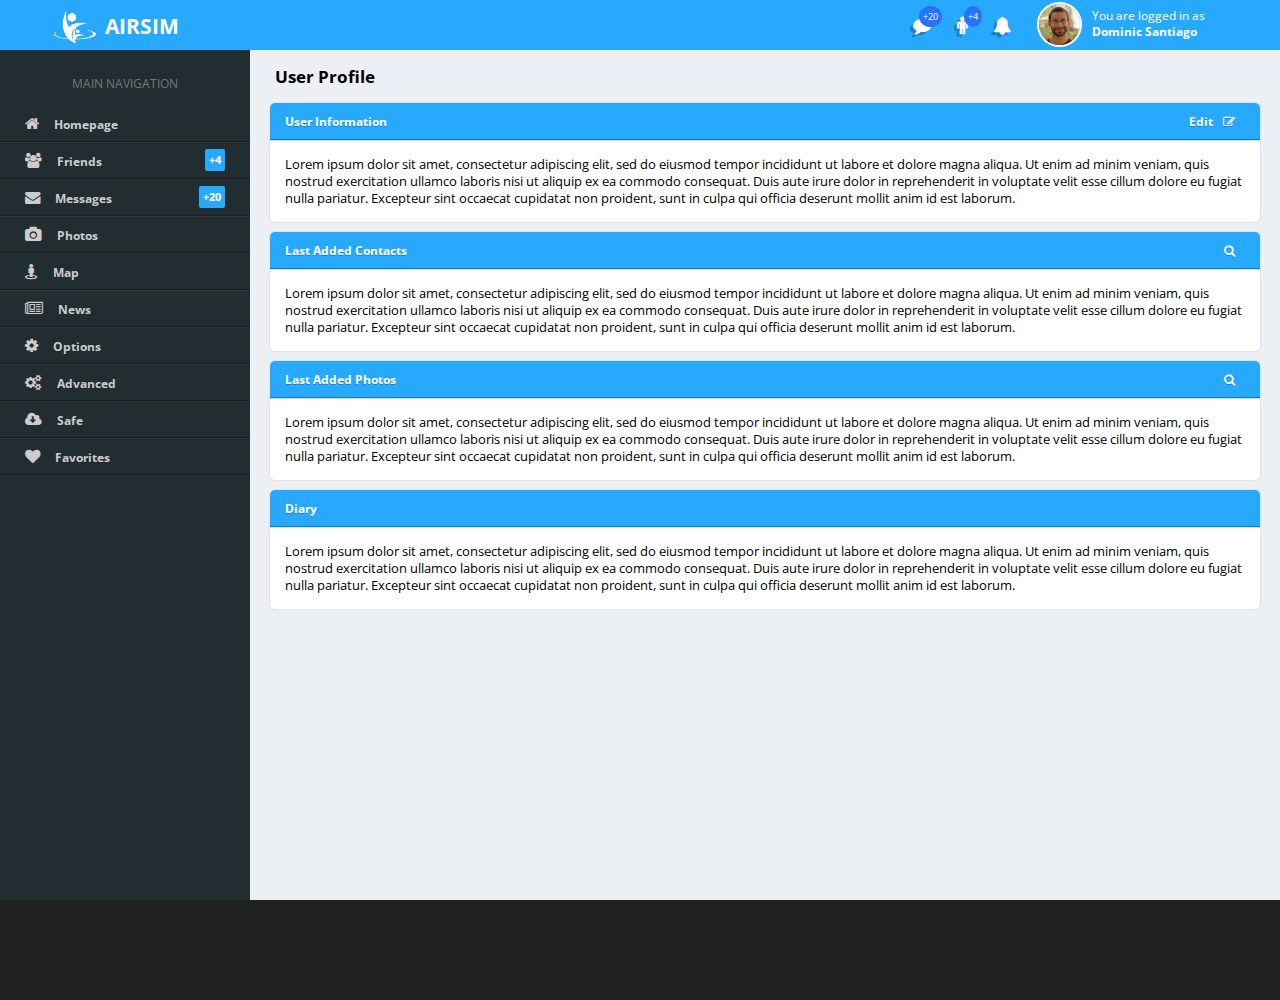
==== airsim/homepage.html @ a4f30196 "stuff" ====
<!DOCTYPE html>
<html>
	<head>
		<title>AirSim</title>
		<meta name="viewport" content="width=device-width,initial-scale=1.0"/>
		<link href='https://fonts.googleapis.com/css?family=Open+Sans:400,300,300italic,400italic,600,600italic,700,700italic' rel='stylesheet' type='text/css'>
		<link rel="stylesheet" type="text/css" media="all" href="assets/css/font-awesome.css"/>
		<link rel="stylesheet" type="text/css" media="all" href="assets/css/airsim_default/homepage.css"/>

		<!-- BEGIN Favicon -->
		<link rel="apple-touch-icon" sizes="57x57" href="assets/images/favicon/apple-icon-57x57.png">
		<link rel="apple-touch-icon" sizes="60x60" href="assets/images/favicon/apple-icon-60x60.png">
		<link rel="apple-touch-icon" sizes="72x72" href="assets/images/favicon/apple-icon-72x72.png">
		<link rel="apple-touch-icon" sizes="76x76" href="assets/images/favicon/apple-icon-76x76.png">
		<link rel="apple-touch-icon" sizes="114x114" href="assets/images/favicon/apple-icon-114x114.png">
		<link rel="apple-touch-icon" sizes="120x120" href="assets/images/favicon/apple-icon-120x120.png">
		<link rel="apple-touch-icon" sizes="144x144" href="assets/images/favicon/apple-icon-144x144.png">
		<link rel="apple-touch-icon" sizes="152x152" href="assets/images/favicon/apple-icon-152x152.png">
		<link rel="apple-touch-icon" sizes="180x180" href="assets/images/favicon/apple-icon-180x180.png">
		<link rel="icon" type="image/png" sizes="192x192"  href="assets/images/favicon/android-icon-192x192.png">
		<link rel="icon" type="image/png" sizes="32x32" href="assets/images/favicon/favicon-32x32.png">
		<link rel="icon" type="image/png" sizes="96x96" href="assets/images/favicon/favicon-96x96.png">
		<link rel="icon" type="image/png" sizes="16x16" href="assets/images/favicon/favicon-16x16.png">
		<link rel="manifest" href="assets/images/favicon/manifest.json">
		<meta name="msapplication-TileColor" content="#ffffff">
		<meta name="msapplication-TileImage" content="/ms-icon-144x144.png">
		<meta name="theme-color" content="#ffffff">
		<!-- END Favicon -->
	</head>
	<body>
		<div id="container">

			<header id="inner">

				<div class="logo">
					<img src="assets/images/airsim_logo_white.png"/>
					<div class="logo_text">AIRSIM</div>
				</div>

				<div id="user_top_panel">
					<div class="buttons">
						<div class="btn">
							<i class="fa fa-comment"></i>
							<span class="bubble">+20</span>
						</div>
						<div class="btn">
							<i class="fa fa-male"></i>
							<span class="bubble">+4</span>
						</div>
						<div class="btn"><i class="fa fa-bell"></i></div>
					</div>
					<div class="logged_in_as">
						<img src="assets/images/mockups/users/ava10.jpg"/>
						<span class="text">You are logged in as<br/><strong>Dominic Santiago</strong></span>
					</div>
				</div>
			</header>

			<div id="menu_toggle">
				<div class="btn_wrap">
					<i class="fa fa-bars"></i>
				</div>
				<span class="text">MENU</span>
			</div>

			<div id="content_wrapper">

				<nav id="main_nav">
					<div class="section_heading">Main Navigation</div>
					<ul>
						<li class="active"><a href="#"><i class="fa fa-home"></i>Homepage</a></li>
						<li><a href="#"><i class="fa fa-users"></i>Friends<span class="bubble">+4</span></a></li>
						<li><a href="#"><i class="fa fa-envelope"></i>Messages<span class="bubble">+20</span></a></li>
						<li><a href="#"><i class="fa fa-camera"></i>Photos</a></li>
						<li><a href="#"><i class="fa fa-street-view"></i>Map</a></li>
						<li><a href="#"><i class="fa fa-newspaper-o"></i>News</a></li>
						<li><a href="#"><i class="fa fa-cog"></i>Options</a></li>
						<li><a href="#"><i class="fa fa-cogs"></i>Advanced</a></li>
						<li><a href="#"><i class="fa fa-cloud-download"></i>Safe</a></li>
						<li><a href="#"><i class="fa fa-heart"></i>Favorites</a></li>
					</ul>
				</nav>

				<div id="page_content">
					<h1>User Profile</h1>
					<section class="section">
						<h1>
							User Information
							<div class="right"><span>Edit</span><i class="fa fa-pencil-square-o"></i></div>
						</h1>
						<div class="section_content">
							Lorem ipsum dolor sit amet, consectetur adipiscing elit, sed do eiusmod tempor incididunt ut labore et dolore magna aliqua. Ut enim ad minim veniam, quis nostrud exercitation ullamco laboris nisi ut aliquip ex ea commodo consequat. Duis aute irure dolor in reprehenderit in voluptate velit esse cillum dolore eu fugiat nulla pariatur. Excepteur sint occaecat cupidatat non proident, sunt in culpa qui officia deserunt mollit anim id est laborum.
						</div>
					</section>
					<section class="section">
						<h1>
							Last Added Contacts
							<div class="right"><i class="fa fa-search"></i></div>
						</h1>
						<div class="section_content">
							Lorem ipsum dolor sit amet, consectetur adipiscing elit, sed do eiusmod tempor incididunt ut labore et dolore magna aliqua. Ut enim ad minim veniam, quis nostrud exercitation ullamco laboris nisi ut aliquip ex ea commodo consequat. Duis aute irure dolor in reprehenderit in voluptate velit esse cillum dolore eu fugiat nulla pariatur. Excepteur sint occaecat cupidatat non proident, sunt in culpa qui officia deserunt mollit anim id est laborum.
						</div>
					</section>
					<section class="section">
						<h1>
							Last Added Photos
							<div class="right"><i class="fa fa-search"></i></div>
						</h1>
						<div class="section_content">
							Lorem ipsum dolor sit amet, consectetur adipiscing elit, sed do eiusmod tempor incididunt ut labore et dolore magna aliqua. Ut enim ad minim veniam, quis nostrud exercitation ullamco laboris nisi ut aliquip ex ea commodo consequat. Duis aute irure dolor in reprehenderit in voluptate velit esse cillum dolore eu fugiat nulla pariatur. Excepteur sint occaecat cupidatat non proident, sunt in culpa qui officia deserunt mollit anim id est laborum.
						</div>
					</section>
					<section class="section">
						<h1>Diary</h1>
						<div class="section_content">
							Lorem ipsum dolor sit amet, consectetur adipiscing elit, sed do eiusmod tempor incididunt ut labore et dolore magna aliqua. Ut enim ad minim veniam, quis nostrud exercitation ullamco laboris nisi ut aliquip ex ea commodo consequat. Duis aute irure dolor in reprehenderit in voluptate velit esse cillum dolore eu fugiat nulla pariatur. Excepteur sint occaecat cupidatat non proident, sunt in culpa qui officia deserunt mollit anim id est laborum.
						</div>
					</section>
				</div>

				<footer id="inner"></footer>

			</div>
		</div>

		<script type="text/javascript" src="assets/3rd_party_libs/jquery-2.1.4.js"></script>
		<script type="text/javascript" src="assets/js/homepage.js"></script>

	</body>
</html>
---- airsim/assets/css/airsim_default/homepage.css ----
* {
	padding: 0;
	margin: 0;

	box-sizing: border-box;
	-webkit-box-sizing: border-box;
	-moz-box-sizing: border-box;
	-o-box-sizing: border-box;

	transition: 0.25s;
	-webkit-transition: 0.25s;
	-moz-transition: 0.25s;
	-o-transition: 0.25s;
}
html {
	background-color: #222d32;
}
body {
	font-family: "Open Sans", sans-serif;
	font-size: 87.5%; /* Base size - 14px */
}
a {
	text-decoration: none;
}
h1 {
	font-size: 120%;
	/*border-bottom: 1px solid #ccc;*/
    padding: 5px;
}

div#container {
	width: 100%;
	max-width: 1920px;
	height: 100vh;
	margin: 0 auto;
	position: relative;

	display: flex;
    min-height: 100vh;
    flex-direction: column;

}

header#inner {
	width: 100%;
	height: 50px;
	background-color: #27a9ff;
	order: 1;
}
header#inner .logo {
    margin: 5px 0 0 50px;
    color: white;
    font-size: 150%;
    font-weight: bold;
    display: inline-block;
}
header#inner .logo img {
	width: 50px;
	float: left;
	cursor: pointer;
}
header#inner .logo_text {
	float: left;
	margin: 7px 0 0 5px;
	cursor: pointer;
}

div#menu_toggle {
	width: 100%;
	color: white;
	text-align: left;
	background-color: #222d32;
    font-size: 130%;
    display: none;
    order: 2;
}
div#menu_toggle .btn_wrap {
	padding: 5px 10px;
    display: inline-block;
    margin: 5px;
    border-radius: 4px;
    cursor: pointer;
}
div#menu_toggle .btn_wrap:hover {
	background-color: #27a9ff;
}
div#menu_toggle .text {
    font-size: 60%;
    display: inline-block;
    font-weight: bold;
}

div#content_wrapper {
	width:100%;
	position: relative;
	background-color: #222d32;
	order: 3;
	flex: 1;
}

header div#user_top_panel {
	float: right;
	margin: 0 50px 0 0;
	width: auto;
	height: 50px;
	color: white;
	position: relative;
}
header div#user_top_panel .buttons {
	position: relative;
	height: 100%;
	float: left;
}
header div#user_top_panel .btn {
    float: left;
    position: relative;
    height: 100%;
    padding: 13px 10px;
    font-size: 130%;
    width: 40px;
    text-align: center;
    position: relative;

    text-shadow: -3px 3px 0 rgba(0, 0, 0, 0.25);
}
header div#user_top_panel .btn:hover {
	background-color: #2785ff;
	cursor: pointer;
}
header div#user_top_panel .btn .bubble {
    font-size: 50%;
    top: 10px;
    right: 0;
    position: absolute;
    background-color: #2773ff;
    border-radius: 50%;
    text-shadow: none;
}
header div#user_top_panel .btn .bubble:hover {
	color: white;
}
header div#user_top_panel .logged_in_as {
	float: left;
	margin: 0 10px;
	padding: 0 5px;
	height: 100%;
}
header div#user_top_panel .logged_in_as:hover {
	background-color: #2785ff;
}
header div#user_top_panel .logged_in_as img {
    width: 45px;
    margin: 2px 0 0 0;
    border: 2px solid white;
    border-radius: 50%;
    float: left;
    cursor: pointer;
}
header div#user_top_panel .logged_in_as .text {
	display: inline-block;
    float: left;
    margin: 7px 10px;
    font-size: 85%;
}
header div#user_top_panel .logged_in_as .text strong:hover {
	text-decoration: underline;
	cursor:pointer;
}

nav#main_nav {
	width: 250px;
	height: 100%;
	min-height: calc(100vh - 150px);
	background-color: #222d32;
	float:left;
	overflow: hidden;
}
nav#main_nav .section_heading {
    width: 100%;
    font-size: 85%;
    text-transform: uppercase;
    color: #777;
    text-align: center;
    padding: 25px 0 0 0;
}
nav#main_nav ul {
	padding: 15px 0 0 0;
}
nav#main_nav ul li {
	list-style: none;
	border-bottom: 1px solid #222d32;
	font-weight: bold;
    font-size: 85%;

    box-shadow: 0 0px 0 0 rgba(0, 0, 0, 0.2),inset 0 -1px 0 0 rgba(0, 0, 0, 0.3);
    -webkit-box-shadow: 0 0px 0 0 rgba(0, 0, 0, 0.2),inset 0 -1px 0 0 rgba(0, 0, 0, 0.3);
    -moz-box-shadow: 0 0px 0 0 rgba(0, 0, 0, 0.2),inset 0 -1px 0 0 rgba(0, 0, 0, 0.3);
    -o-box-shadow: 0 0px 0 0 rgba(0, 0, 0, 0.2),inset 0 -1px 0 0 rgba(0, 0, 0, 0.3);

    border-bottom: 1px solid #333;
}
nav#main_nav ul li:hover > a {
	color: #27a9ff;
	padding-left: 50px;
	background-color: #111;
	border-left: 3px solid #27a9ff;
}
nav#main_nav ul li a {
	display: block;
	color: #ccc;
	padding: 10px 25px;
}
nav#main_nav ul li a i {
	margin: 0 15px 0 0;
	font-size: 130%;
}

.bubble {
	padding: 4px;
    background-color: #27a9ff;
    color: white;
    float: right;
    display: inline-block;
    border-radius: 2px;
    font-size: 90%;
    margin-top: -4px;
}
.bubble:hover {
	background-color: white;
	color: #27a9ff;
}

div#page_content {
	padding: 10px 20px;
	margin-left: 250px;
	background-color: #ecf0f5;
    height: 100%;
    min-height: calc(100vh - 150px);
}

.section {
    position: relative;
    background: none repeat scroll 0 0 #fff;
    border-radius: 2px 2px 2px 2px;
    box-shadow: 0 0 0 1px rgba(0,0,0,0.05);
    margin: 10px 0;
    font-size: 90%;
    overflow: hidden;

    border-radius: 5px;
    -webkit-border-radius: 5px;
    -moz-border-radius: 5px;
    -o-border-radius: 5px;
}
.section h1 {
	font-size: 95%;
    border: none;
    background: #27a9ff;
    padding: 10px 15px;
    color: white;
    border-bottom: 1px solid #CBE0EE;

	text-shadow: 0 1px 0 rgba(0, 0, 0, 0.25);
	box-shadow: 0 0px 0 0 rgba(0, 0, 0, 0.2),inset 0 -1px 0 0 rgba(0, 0, 0, 0.3);
}
.section h1 .right {
	cursor: pointer;
}
.section h1 .right:hover > span {
	text-decoration: underline;
	font-size: 110%;
}
.section h1 .right i {
	margin: 0 10px;
}
.section_content {
	padding: 15px;
}

.right {
	float: right;
}
.clear {
	clear: both;
}

footer#inner {
	width: 100%;
	height: 100px;
	background-color: #222;
	order:4;
}

@media only screen and (max-width: 800px) {

	div#menu_toggle {
		display: block;
	}

	nav#main_nav {
		width: 100%;
		height: auto;
		clear: both;
		float: none;
		display: none;
	}
	nav#main_nav .section_heading {
		padding: 0;
	}

	div#page_content {
		margin-left: 0;
		height: auto;
	}

	div#content_wrapper {
		height: auto;
	}
}

@media only screen and (max-width: 603px) {

	header#inner .logo {
		margin-left: 10px;
	}
	header div#user_top_panel {
		margin-right: 10px;
	}
}

@media only screen and (max-width: 533px) {

	header div#user_top_panel .buttons {
		display: none;
	}

}

@media only screen and (max-width: 414px) {
	header div#user_top_panel {
		display: none;
	}
}
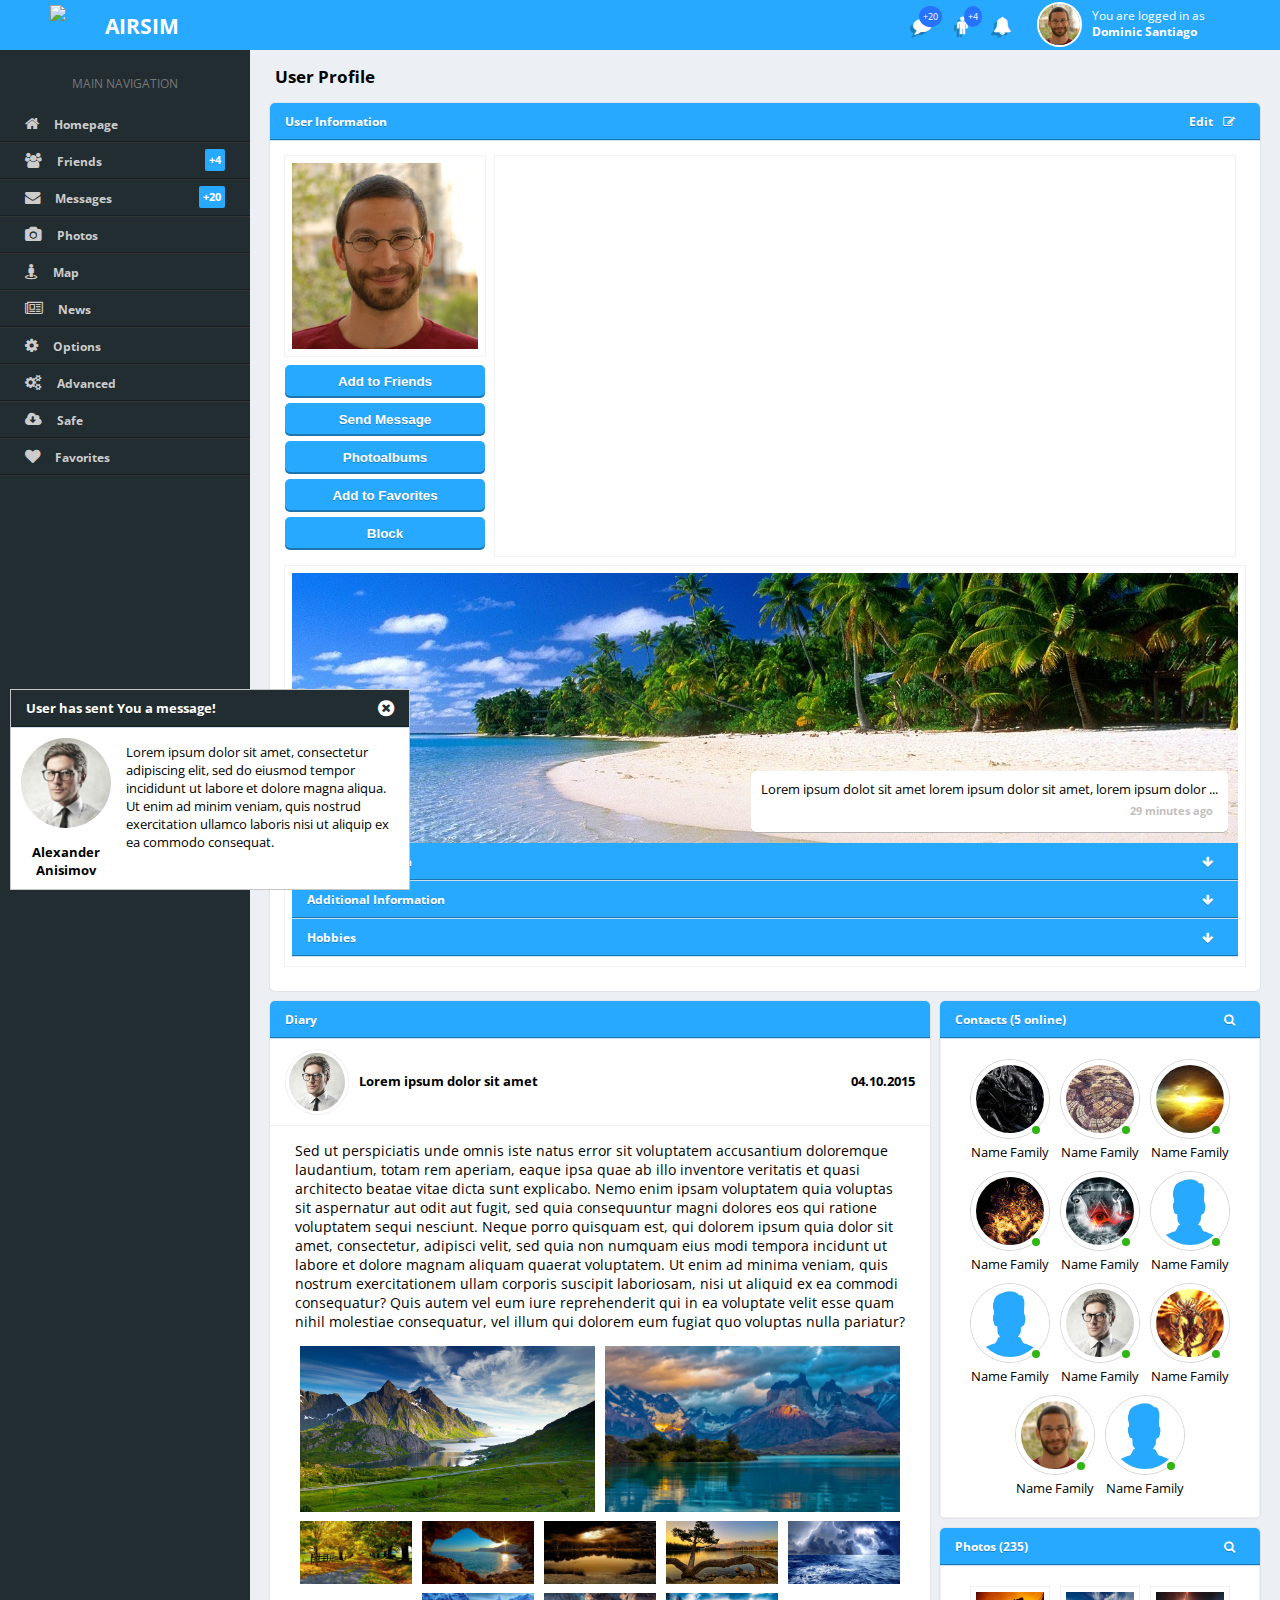
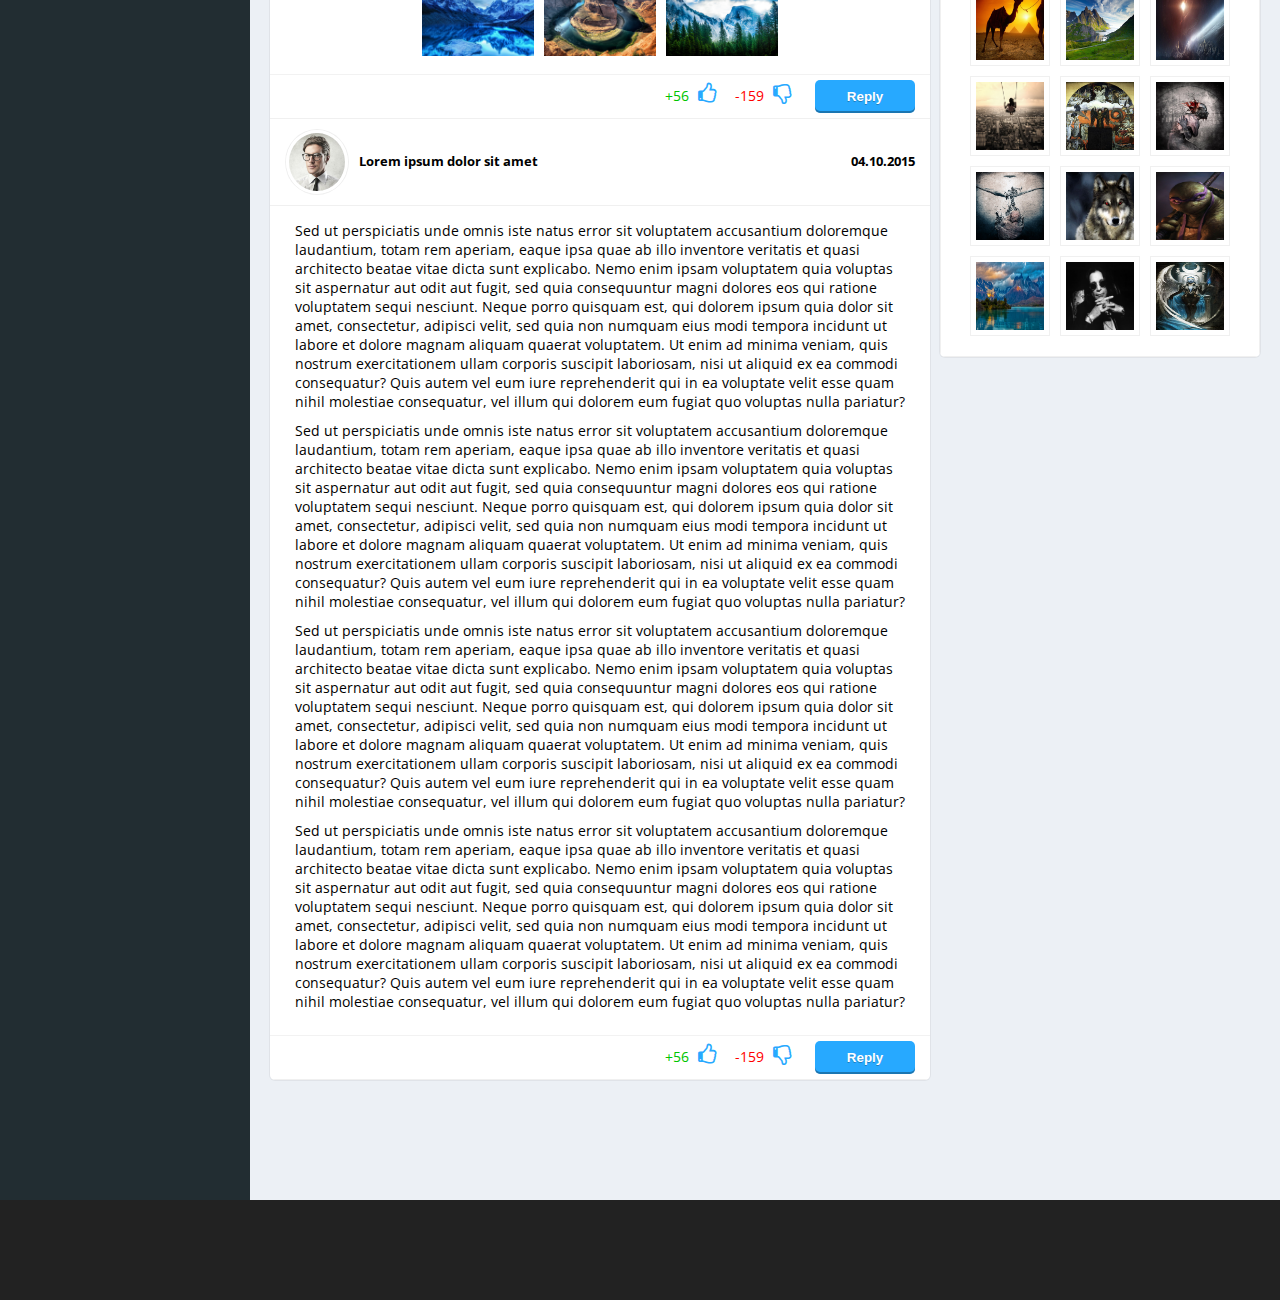
==== commit 687a64b4: "Homepage mockups + start of friends page" ====
--- a/airsim/homepage.html
+++ b/airsim/homepage.html
@@ -33,7 +33,7 @@
 			<header id="inner">
 
 				<div class="logo">
-					<img src="assets/images/airsim_logo_white.png"/>
+					<img src="assets/images/airsim_logo_white.svg"/>
 					<div class="logo_text">AIRSIM</div>
 				</div>
 
@@ -69,7 +69,7 @@
 					<div class="section_heading">Main Navigation</div>
 					<ul>
 						<li class="active"><a href="#"><i class="fa fa-home"></i>Homepage</a></li>
-						<li><a href="#"><i class="fa fa-users"></i>Friends<span class="bubble">+4</span></a></li>
+						<li><a href="friends.html"><i class="fa fa-users"></i>Friends<span class="bubble">+4</span></a></li>
 						<li><a href="#"><i class="fa fa-envelope"></i>Messages<span class="bubble">+20</span></a></li>
 						<li><a href="#"><i class="fa fa-camera"></i>Photos</a></li>
 						<li><a href="#"><i class="fa fa-street-view"></i>Map</a></li>
@@ -89,33 +89,579 @@
 							<div class="right"><span>Edit</span><i class="fa fa-pencil-square-o"></i></div>
 						</h1>
 						<div class="section_content">
-							Lorem ipsum dolor sit amet, consectetur adipiscing elit, sed do eiusmod tempor incididunt ut labore et dolore magna aliqua. Ut enim ad minim veniam, quis nostrud exercitation ullamco laboris nisi ut aliquip ex ea commodo consequat. Duis aute irure dolor in reprehenderit in voluptate velit esse cillum dolore eu fugiat nulla pariatur. Excepteur sint occaecat cupidatat non proident, sunt in culpa qui officia deserunt mollit anim id est laborum.
+							<div id="user_information">
+								<div id="profile_pic_and_buttons">
+									<img src="assets/images/mockups/users/ava10.jpg"/>
+									<div class="image_toolbar">
+										<i class="fa fa-repeat"></i>
+										<i class="fa fa-plus"></i>
+										<i class="fa fa-times"></i>
+									</div>
+									<div class="buttons">
+										<button>Add to Friends</button>
+										<button>Send Message</button>
+										<button>Photoalbums</button>
+										<button>Add to Favorites</button>
+										<button>Block</button>
+									</div>
+								</div>
+								<div id="profile_cover_and_accordeon">
+									<div id="profile_cover" style="background:url('assets/images/mockups/covers/cover1_mod.jpg')">
+										<div class="image_toolbar">
+											<i class="fa fa-plus"></i>
+											<i class="fa fa-times"></i>
+										</div>
+										<img src="assets/images/mockups/covers/cover1_mod.jpg"/>
+										<div id="status_text">
+											<div>Lorem ipsum dolot sit amet lorem ipsum dolor sit amet, lorem ipsum dolor ...</div>
+											<div id="status_date">29 minutes ago</div>
+										</div>
+									</div>
+									<div id="user_info_accordeon" class="accordeon">
+										<section>
+											<h1>
+												Main Information
+												<div class="buttons right">
+													<i class="fa fa-arrow-down"></i>
+												</div>
+											</h1>
+											<div class="accordeon_panel">
+												<div class="info_line">
+													<div class="info_title">Phone operator: </div>
+													<div class="info_data">EMT</div>
+												</div>
+												<div class="info_line last">
+													<div class="info_title">Date of Birth: </div>
+													<div class="info_data">27.05.1989</div>
+												</div>
+												<div class="info_line second">
+													<div class="info_title">High Education: </div>
+												</div>
+												<div class="info_line third second underlined">
+													<div class="info_title">Degree: </div>
+												</div>
+												<div class="info_line third">
+													<div class="info_title">University: </div>
+													<div class="info_data">Tallinn University Of Technology</div>
+												</div>
+												<div class="info_line third">
+													<div class="info_title">Faculty: </div>
+													<div class="info_data">Information Technologies</div>
+												</div>
+												<div class="info_line third">
+													<div class="info_title">Specialty: </div>
+													<div class="info_data">Software Developer</div>
+												</div>
+												<div class="info_line third last">
+													<div class="info_title">Degree: </div>
+													<div class="info_data">Bachelor</div>
+												</div>
+												<div class="info_line second">
+													<div class="info_title">Career: </div>
+												</div>
+												<div class="info_line third second underlined">
+													<div class="info_title">Workplace: </div>
+												</div>
+												<div class="info_line third undelined">
+													<div class="info_title">Company: </div>
+													<div class="info_data">FastVPS Eesti OU</div>
+												</div>
+												<div class="info_line third undelined">
+													<div class="info_title">Position: </div>
+													<div class="info_data">Software Developer</div>
+												</div>
+											</div>
+
+										</section>
+										<section>
+											<h1>
+												Additional Information
+												<div class="buttons right">
+													<i class="fa fa-arrow-down"></i>
+												</div>
+											</h1>
+											<div class="accordeon_panel">
+												<div class="info_line third">
+													<div class="info_title">Email: </div>
+													<div class="info_data">ajakupsopn@gmail.com</div>
+												</div>
+												<div class="info_line third">
+													<div class="info_title">Country: </div>
+													<div class="info_data">Estonia</div>
+												</div>
+												<div class="info_line third">
+													<div class="info_title">City: </div>
+													<div class="info_data">Johvi</div>
+												</div>
+												<div class="info_line third">
+													<div class="info_title">Street: </div>
+													<div class="info_data">Kaare 1-29</div>
+												</div>
+												<div class="info_line third">
+													<div class="info_title">Website: </div>
+													<div class="info_data">http://www.airsim.com</div>
+												</div>
+											</div>
+										</section>
+										<section>
+											<h1>
+												Hobbies
+												<div class="buttons right">
+													<i class="fa fa-arrow-down"></i>
+												</div>
+											</h1>
+										</section>
+									</div>
+								</div>
+								<div id="user_location_map"></div>
+							</div>
+							<div class="clear"></div>
 						</div>
 					</section>
-					<section class="section">
+					<section class="section" style="display: none;">
 						<h1>
 							Last Added Contacts
 							<div class="right"><i class="fa fa-search"></i></div>
 						</h1>
 						<div class="section_content">
-							Lorem ipsum dolor sit amet, consectetur adipiscing elit, sed do eiusmod tempor incididunt ut labore et dolore magna aliqua. Ut enim ad minim veniam, quis nostrud exercitation ullamco laboris nisi ut aliquip ex ea commodo consequat. Duis aute irure dolor in reprehenderit in voluptate velit esse cillum dolore eu fugiat nulla pariatur. Excepteur sint occaecat cupidatat non proident, sunt in culpa qui officia deserunt mollit anim id est laborum.
+							<div class="last_added_contacts_content">
+								<ul id="last_added_contacts">
+									<li>
+										<div class="contact_profile_pic_wrap">
+											<img src="assets/images/mockups/users/ava1.jpg"/>
+										</div>
+										<div class="statuc_and_user_name">
+											<span class="status online">Online</span><br/>
+											<span class="user_name">
+												<span class="first_name">Fedor</span>
+												<span class="last_namve">Anisimov</span>
+											</span>
+										</div>
+									</li>
+									<li>
+										<div class="contact_profile_pic_wrap">
+											<img src="assets/images/mockups/users/ava1.png"/>
+										</div>
+										<div class="statuc_and_user_name">
+											<span class="status online">Online</span><br/>
+											<span class="user_name">
+												<span class="first_name">Alexander</span>
+												<span class="last_namve">Egorov</span>
+											</span>
+										</div>
+									</li>
+									<li>
+										<div class="contact_profile_pic_wrap">
+											<img src="assets/images/mockups/users/ava2.jpg"/>
+										</div>
+										<div class="statuc_and_user_name">
+											<span class="status offline">Offline</span><br/>
+											<span class="user_name">
+												<span class="first_name">Evegniy</span>
+												<span class="last_namve">Ermal</span>
+											</span>
+										</div>
+									</li>
+									<li>
+										<div class="contact_profile_pic_wrap">
+											<img src="assets/images/mockups/users/ava3.jpg"/>
+										</div>
+										<div class="statuc_and_user_name">
+											<span class="status offline">Offline</span><br/>
+											<span class="user_name">
+												<span class="first_name">Ekaternia</span>
+												<span class="last_namve">Belova</span>
+											</span>
+										</div>
+									</li>
+									<li>
+										<div class="contact_profile_pic_wrap">
+											<img src="assets/images/mockups/users/ava4.jpg"/>
+										</div>
+										<div class="statuc_and_user_name">
+											<span class="status online">Online</span><br/>
+											<span class="user_name">
+												<span class="first_name">Aleksandra</span>
+												<span class="last_namve">Popova</span>
+											</span>
+										</div>
+									</li>
+									<li>
+										<div class="contact_profile_pic_wrap">
+											<img src="assets/images/mockups/users/ava11.jpg"/>
+										</div>
+										<div class="statuc_and_user_name">
+											<span class="status online">Online</span><br/>
+											<span class="user_name">
+												<span class="first_name">Unknown</span>
+												<span class="last_namve">Unspoken</span>
+											</span>
+										</div>
+									</li>
+									<li>
+										<div class="contact_profile_pic_wrap">
+											<img src="assets/images/mockups/users/ava5.jpg"/>
+										</div>
+										<div class="statuc_and_user_name">
+											<span class="status online">Online</span><br/>
+											<span class="user_name">
+												<span class="first_name">Peter</span>
+												<span class="last_namve">Simson</span>
+											</span>
+										</div>
+									</li>
+									<li>
+										<div class="contact_profile_pic_wrap">
+											<img src="assets/images/mockups/users/ava6.jpg"/>
+										</div>
+										<div class="statuc_and_user_name">
+											<span class="status offline">Offline</span><br/>
+											<span class="user_name">
+												<span class="first_name">Easter</span>
+												<span class="last_namve">Simson</span>
+											</span>
+										</div>
+									</li>
+									<li>
+										<div class="contact_profile_pic_wrap">
+											<img src="assets/images/mockups/users/ava8.jpg"/>
+										</div>
+										<div class="statuc_and_user_name">
+											<span class="status online">Online</span><br/>
+											<span class="user_name">
+												<span class="first_name">Alexander</span>
+												<span class="last_namve">Marchenko</span>
+											</span>
+										</div>
+									</li>
+									<li>
+										<div class="contact_profile_pic_wrap">
+											<img src="assets/images/mockups/users/ava9.jpg"/>
+										</div>
+										<div class="statuc_and_user_name">
+											<span class="status offline">Offline</span><br/>
+											<span class="user_name">
+												<span class="first_name">Jinn</span>
+												<span class="last_namve">Ifrit</span>
+											</span>
+										</div>
+									</li>
+								</ul>
+							</div>
+							<div class="clear"></div>
 						</div>
 					</section>
-					<section class="section">
+					<section class="section" style="display: none;">
 						<h1>
 							Last Added Photos
 							<div class="right"><i class="fa fa-search"></i></div>
 						</h1>
 						<div class="section_content">
-							Lorem ipsum dolor sit amet, consectetur adipiscing elit, sed do eiusmod tempor incididunt ut labore et dolore magna aliqua. Ut enim ad minim veniam, quis nostrud exercitation ullamco laboris nisi ut aliquip ex ea commodo consequat. Duis aute irure dolor in reprehenderit in voluptate velit esse cillum dolore eu fugiat nulla pariatur. Excepteur sint occaecat cupidatat non proident, sunt in culpa qui officia deserunt mollit anim id est laborum.
+							<ul id="last_added_photos">
+								<li><img src="assets/images/mockups/albums/Sea/Sea1.jpg"/></li>
+								<li><img src="assets/images/mockups/albums/Sea/Sea2.jpg"/></li>
+								<li><img src="assets/images/mockups/albums/Sea/Sea3.jpg"/></li>
+								<li><img src="assets/images/mockups/albums/Sea/Sea4.jpg"/></li>
+								<li><img src="assets/images/mockups/albums/Sea/Sea5.jpg"/></li>
+								<li><img src="assets/images/mockups/albums/Sea/Sea6.jpg"/></li>
+								<li><img src="assets/images/mockups/albums/Sea/Sea7.jpg"/></li>
+								<li><img src="assets/images/mockups/albums/Sea/Sea8.jpg"/></li>
+								<li><img src="assets/images/mockups/albums/Sea/Sea9.jpg"/></li>
+								<li><img src="assets/images/mockups/albums/Sea/Sea10.jpg"/></li>
+								<li><img src="assets/images/mockups/albums/Sea/Sea11.jpg"/></li>
+								<li><img src="assets/images/mockups/albums/Sea/Sea12.jpg"/></li>
+								<li><img src="assets/images/mockups/albums/Sea/Sea13.jpg"/></li>
+								<li><img src="assets/images/mockups/albums/Egypt/Egypt1.jpg"/></li>
+								<li><img src="assets/images/mockups/albums/Egypt/Egypt2.jpg"/></li>
+								<li><img src="assets/images/mockups/albums/Egypt/Egypt3.jpg"/></li>
+								<li><img src="assets/images/mockups/albums/Egypt/Egypt4.jpg"/></li>
+								<li><img src="assets/images/mockups/albums/Egypt/Egypt5.jpg"/></li>
+								<li><img src="assets/images/mockups/albums/Egypt/Egypt6.jpg"/></li>
+								<li><img src="assets/images/mockups/albums/Egypt/Egypt7.jpg"/></li>
+								<li><img src="assets/images/mockups/albums/Egypt/Egypt8.jpg"/></li>
+								<li><img src="assets/images/mockups/albums/Egypt/Egypt9.jpg"/></li>
+								<li><img src="assets/images/mockups/albums/Egypt/Egypt10.jpg"/></li>
+								<li><img src="assets/images/mockups/albums/Egypt/Egypt11.jpg"/></li>
+							</ul>
+						</div>
+						<div class="section_footer">
+							<div class="footer_buttons">
+								<div class="likes_dislikes_wrapper">
+									<span class="likes">
+										<span class="count">+1,023</span>
+										<i class="fa fa-thumbs-o-up"></i>
+									</span>
+									<span class="dislikes">
+										<span class="count">-11</span>
+										<i class="fa fa-thumbs-o-down"></i>
+									</span>
+								</div>
+								<button>Reply</button>
+							</div>
+							<div class="clear"></div>	
 						</div>
 					</section>
-					<section class="section">
+					<aside id="contacts_and_photos" class="right">
+						<section id="user_contacts" class="section">
+							<h1>
+								Contacts (<span class="online_count">5</span> online)
+								<div class="right"><i class="fa fa-search"></i></div>
+							</h1>
+							<div class="user_contacts">
+								<ul>
+									<li>
+										<div class="pic_holder">
+											<img ng-src="assets/images/mockups/users/ava1.jpg" src="assets/images/mockups/users/ava1.jpg">
+										</div>
+										<span class="status online"></span>		
+										<div class="contact_name">Name Family</div>
+									</li>
+									<li>
+										<div class="pic_holder">
+											<img ng-src="assets/images/mockups/users/ava2.jpg" src="assets/images/mockups/users/ava2.jpg">
+										</div>
+										<span class="status online"></span>		
+										<div class="contact_name">Name Family</div>
+									</li>
+									<li>
+										<div class="pic_holder">
+											<img ng-src="assets/images/mockups/users/ava3.jpg" src="assets/images/mockups/users/ava3.jpg">
+										</div>
+										<span class="status online"></span>		
+										<div class="contact_name">Name Family</div>
+									</li>
+									<li>
+										<div class="pic_holder">
+											<img ng-src="assets/images/mockups/users/ava4.jpg" src="assets/images/mockups/users/ava4.jpg">
+										</div>
+										<span class="status online"></span>		
+										<div class="contact_name">Name Family</div>
+									</li>
+									<li>
+										<div class="pic_holder">
+											<img ng-src="assets/images/mockups/users/ava5.jpg" src="assets/images/mockups/users/ava5.jpg">
+										</div>
+										<span class="status online"></span>		
+										<div class="contact_name">Name Family</div>
+									</li>
+									<li>
+										<div class="pic_holder">
+											<img ng-src="assets/images/mockups/users/ava6.jpg" src="assets/images/mockups/users/ava6.jpg">
+										</div>
+										<span class="status online"></span>		
+										<div class="contact_name">Name Family</div>
+									</li>
+									<li>
+										<div class="pic_holder">
+											<img ng-src="assets/images/mockups/users/ava7.jpg" src="assets/images/mockups/users/ava7.jpg">
+										</div>
+										<span class="status online"></span>		
+										<div class="contact_name">Name Family</div>
+									</li>
+									<li>
+										<div class="pic_holder">
+											<img ng-src="assets/images/mockups/users/ava8.jpg" src="assets/images/mockups/users/ava8.jpg">
+										</div>
+										<span class="status online"></span>		
+										<div class="contact_name">Name Family</div>
+									</li>
+									<li>
+										<div class="pic_holder">
+											<img ng-src="assets/images/mockups/users/ava9.jpg" src="assets/images/mockups/users/ava9.jpg">
+										</div>
+										<span class="status online"></span>		
+										<div class="contact_name">Name Family</div>
+									</li>
+									<li>
+										<div class="pic_holder">
+											<img ng-src="assets/images/mockups/users/ava10.jpg" src="assets/images/mockups/users/ava10.jpg">
+										</div>
+										<span class="status online"></span>		
+										<div class="contact_name">Name Family</div>
+									</li>
+									<li>
+										<div class="pic_holder">
+											<img ng-src="assets/images/mockups/users/ava11.jpg" src="assets/images/mockups/users/ava11.jpg">
+										</div>
+										<span class="status online"></span>		
+										<div class="contact_name">Name Family</div>
+									</li>
+								</ul>
+							</div>
+						</section>
+						<section id="user_photos" class="section">
+							<h1>
+								Photos (<span class="photos_count">235</span>)
+								<div class="right"><i class="fa fa-search"></i></div>
+							</h1>
+							<div>
+								<ul>
+									<li>
+										<div class="pic_holder">
+											<img src="assets/images/mockups/albums/Other/1.jpg">
+										</div>
+									</li>
+									<li>
+										<div class="pic_holder">
+											<img src="assets/images/mockups/albums/Other/2.jpg">
+										</div>
+									</li>
+									<li>
+										<div class="pic_holder">
+											<img src="assets/images/mockups/albums/Other/3.jpg">
+										</div>
+									</li>
+									<li>
+										<div class="pic_holder">
+											<img src="assets/images/mockups/albums/Other/4.jpg">
+										</div>
+									</li>
+									<li>
+										<div class="pic_holder">
+											<img src="assets/images/mockups/albums/Other/5.jpg">
+										</div>
+									</li>
+									<li>
+										<div class="pic_holder">
+											<img src="assets/images/mockups/albums/Other/6.jpg">
+										</div>
+									</li>
+									<li>
+										<div class="pic_holder">
+											<img src="assets/images/mockups/albums/Other/7.jpg">
+										</div>
+									</li>
+									<li>
+										<div class="pic_holder">
+											<img src="assets/images/mockups/albums/Other/8.jpg">
+										</div>
+									</li>
+									<li>
+										<div class="pic_holder">
+											<img src="assets/images/mockups/albums/Other/9.jpg">
+										</div>
+									</li>
+									<li>
+										<div class="pic_holder">
+											<img src="assets/images/mockups/albums/Other/10.jpg">
+										</div>
+									</li>
+									<li>
+										<div class="pic_holder">
+											<img src="assets/images/mockups/albums/Other/11.jpg">
+										</div>
+									</li>
+									<li>
+										<div class="pic_holder">
+											<img src="assets/images/mockups/albums/Other/12.jpg">
+										</div>
+									</li>
+								</ul>
+							</div>
+						</section>
+
+					</aside>
+					<section class="section" id="diary">
 						<h1>Diary</h1>
 						<div class="section_content">
-							Lorem ipsum dolor sit amet, consectetur adipiscing elit, sed do eiusmod tempor incididunt ut labore et dolore magna aliqua. Ut enim ad minim veniam, quis nostrud exercitation ullamco laboris nisi ut aliquip ex ea commodo consequat. Duis aute irure dolor in reprehenderit in voluptate velit esse cillum dolore eu fugiat nulla pariatur. Excepteur sint occaecat cupidatat non proident, sunt in culpa qui officia deserunt mollit anim id est laborum.
+							<article class="diary_record">
+								<h1>
+									<div class="diary_record_author">
+										<img src="assets/images/mockups/users/ava8.jpg"/>
+									</div>
+									<span class="diary_record_title">Lorem ipsum dolor sit amet</span>
+									<div class="diary_record_date right">04.10.2015</div>
+									<div class="clear"></div>
+								</h1>
+								<div class="diary_record_content">
+									<p>Sed ut perspiciatis unde omnis iste natus error sit voluptatem accusantium doloremque laudantium, totam rem aperiam, eaque ipsa quae ab illo inventore veritatis et quasi architecto beatae vitae dicta sunt explicabo. Nemo enim ipsam voluptatem quia voluptas sit aspernatur aut odit aut fugit, sed quia consequuntur magni dolores eos qui ratione voluptatem sequi nesciunt. Neque porro quisquam est, qui dolorem ipsum quia dolor sit amet, consectetur, adipisci velit, sed quia non numquam eius modi tempora incidunt ut labore et dolore magnam aliquam quaerat voluptatem. Ut enim ad minima veniam, quis nostrum exercitationem ullam corporis suscipit laboriosam, nisi ut aliquid ex ea commodi consequatur? Quis autem vel eum iure reprehenderit qui in ea voluptate velit esse quam nihil molestiae consequatur, vel illum qui dolorem eum fugiat quo voluptas nulla pariatur?</p>
+									<ul class="diary_record_images">
+										<li><img src="assets/images/mockups/albums/Other/2.jpg"/></li>
+										<li><img src="assets/images/mockups/albums/Other/10.jpg"/></li>
+										<li><img src="assets/images/mockups/albums/Other/14.jpg"/></li>
+										<li><img src="assets/images/mockups/albums/Other/15.jpg"/></li>
+										<li><img src="assets/images/mockups/albums/Other/17.jpg"/></li>
+										<li><img src="assets/images/mockups/albums/Other/18.jpg"/></li>
+										<li><img src="assets/images/mockups/albums/Other/19.jpg"/></li>
+										<li><img src="assets/images/mockups/albums/Other/20.jpg"/></li>
+										<li><img src="assets/images/mockups/albums/Other/21.jpg"/></li>
+										<li><img src="assets/images/mockups/albums/Other/22.jpg"/></li>
+									</ul>
+									<div class="clear"></div>
+								</div>
+								<div class="section_footer">
+									<div class="footer_buttons">
+										<div class="likes_dislikes_wrapper">
+											<span class="likes">
+												<span class="count">+56</span>
+												<i class="fa fa-thumbs-o-up"></i>
+											</span>
+											<span class="dislikes">
+												<span class="count">-159</span>
+												<i class="fa fa-thumbs-o-down"></i>
+											</span>
+										</div>
+										<button>Reply</button>
+									</div>
+									<div class="clear"></div>	
+								</div>
+							</article>
+							<article class="diary_record">
+								<h1>
+									<div class="diary_record_author">
+										<img src="assets/images/mockups/users/ava8.jpg"/>
+									</div>
+									<span class="diary_record_title">Lorem ipsum dolor sit amet</span>
+									<div class="diary_record_date right">04.10.2015</div>
+									<div class="clear"></div>
+								</h1>
+								<div class="diary_record_content">
+									<p>Sed ut perspiciatis unde omnis iste natus error sit voluptatem accusantium doloremque laudantium, totam rem aperiam, eaque ipsa quae ab illo inventore veritatis et quasi architecto beatae vitae dicta sunt explicabo. Nemo enim ipsam voluptatem quia voluptas sit aspernatur aut odit aut fugit, sed quia consequuntur magni dolores eos qui ratione voluptatem sequi nesciunt. Neque porro quisquam est, qui dolorem ipsum quia dolor sit amet, consectetur, adipisci velit, sed quia non numquam eius modi tempora incidunt ut labore et dolore magnam aliquam quaerat voluptatem. Ut enim ad minima veniam, quis nostrum exercitationem ullam corporis suscipit laboriosam, nisi ut aliquid ex ea commodi consequatur? Quis autem vel eum iure reprehenderit qui in ea voluptate velit esse quam nihil molestiae consequatur, vel illum qui dolorem eum fugiat quo voluptas nulla pariatur?</p>
+									<p>Sed ut perspiciatis unde omnis iste natus error sit voluptatem accusantium doloremque laudantium, totam rem aperiam, eaque ipsa quae ab illo inventore veritatis et quasi architecto beatae vitae dicta sunt explicabo. Nemo enim ipsam voluptatem quia voluptas sit aspernatur aut odit aut fugit, sed quia consequuntur magni dolores eos qui ratione voluptatem sequi nesciunt. Neque porro quisquam est, qui dolorem ipsum quia dolor sit amet, consectetur, adipisci velit, sed quia non numquam eius modi tempora incidunt ut labore et dolore magnam aliquam quaerat voluptatem. Ut enim ad minima veniam, quis nostrum exercitationem ullam corporis suscipit laboriosam, nisi ut aliquid ex ea commodi consequatur? Quis autem vel eum iure reprehenderit qui in ea voluptate velit esse quam nihil molestiae consequatur, vel illum qui dolorem eum fugiat quo voluptas nulla pariatur?</p>
+									<p>Sed ut perspiciatis unde omnis iste natus error sit voluptatem accusantium doloremque laudantium, totam rem aperiam, eaque ipsa quae ab illo inventore veritatis et quasi architecto beatae vitae dicta sunt explicabo. Nemo enim ipsam voluptatem quia voluptas sit aspernatur aut odit aut fugit, sed quia consequuntur magni dolores eos qui ratione voluptatem sequi nesciunt. Neque porro quisquam est, qui dolorem ipsum quia dolor sit amet, consectetur, adipisci velit, sed quia non numquam eius modi tempora incidunt ut labore et dolore magnam aliquam quaerat voluptatem. Ut enim ad minima veniam, quis nostrum exercitationem ullam corporis suscipit laboriosam, nisi ut aliquid ex ea commodi consequatur? Quis autem vel eum iure reprehenderit qui in ea voluptate velit esse quam nihil molestiae consequatur, vel illum qui dolorem eum fugiat quo voluptas nulla pariatur?</p>
+									<p>Sed ut perspiciatis unde omnis iste natus error sit voluptatem accusantium doloremque laudantium, totam rem aperiam, eaque ipsa quae ab illo inventore veritatis et quasi architecto beatae vitae dicta sunt explicabo. Nemo enim ipsam voluptatem quia voluptas sit aspernatur aut odit aut fugit, sed quia consequuntur magni dolores eos qui ratione voluptatem sequi nesciunt. Neque porro quisquam est, qui dolorem ipsum quia dolor sit amet, consectetur, adipisci velit, sed quia non numquam eius modi tempora incidunt ut labore et dolore magnam aliquam quaerat voluptatem. Ut enim ad minima veniam, quis nostrum exercitationem ullam corporis suscipit laboriosam, nisi ut aliquid ex ea commodi consequatur? Quis autem vel eum iure reprehenderit qui in ea voluptate velit esse quam nihil molestiae consequatur, vel illum qui dolorem eum fugiat quo voluptas nulla pariatur?</p>
+								</div>
+								<div class="section_footer">
+									<div class="footer_buttons">
+										<div class="likes_dislikes_wrapper">
+											<span class="likes">
+												<span class="count">+56</span>
+												<i class="fa fa-thumbs-o-up"></i>
+											</span>
+											<span class="dislikes">
+												<span class="count">-159</span>
+												<i class="fa fa-thumbs-o-down"></i>
+											</span>
+										</div>
+										<button>Reply</button>
+									</div>
+									<div class="clear"></div>	
+								</div>
+							</article>
 						</div>
 					</section>
+					<div class="clear"></div>
+				</div>
+
+				<div id="notifications">
+					<div class="notification">
+						<h1>
+							<span class="notification_type">User has sent You a message!</span>
+							<div class="right"><i class="fa fa-times-circle"></i></div>
+						</h1>
+						<div class="notification_body">
+							<div class="notification_pic_and_author">
+								<div class="pictre_holder">
+									<img src="assets/images/mockups/users/ava8.jpg"/>
+								</div>
+								<div class="notification_from">Alexander Anisimov</div>
+							</div>
+							<div class="notification_text">
+								Lorem ipsum dolor sit amet, consectetur adipiscing elit, sed do eiusmod tempor incididunt ut labore et dolore magna aliqua. Ut enim ad minim veniam, quis nostrud exercitation ullamco laboris nisi ut aliquip ex ea commodo consequat.
+							</div>
+						</div>
+						<div class="clear"></div>
+					</div>
 				</div>
 
 				<footer id="inner"></footer>
@@ -124,6 +670,7 @@
 		</div>
 
 		<script type="text/javascript" src="assets/3rd_party_libs/jquery-2.1.4.js"></script>
+		<script type="text/javascript" src="assets/3rd_party_libs/jHERE/jhere.js"></script>
 		<script type="text/javascript" src="assets/js/homepage.js"></script>
 
 	</body>
--- a/airsim/assets/css/airsim_default/homepage.css
+++ b/airsim/assets/css/airsim_default/homepage.css
@@ -11,6 +11,12 @@
 	-webkit-transition: 0.25s;
 	-moz-transition: 0.25s;
 	-o-transition: 0.25s;
+}
+#user_location_map * {
+	transition: none;
+	-webkit-transition: none;
+	-moz-transition: none;
+	-o-transition: color 0 ease-in;
 }
 html {
 	background-color: #222d32;
@@ -45,7 +51,8 @@
 	width: 100%;
 	height: 50px;
 	background-color: #27a9ff;
-	order: 1;
+	position: relative;
+	order: 1;	
 }
 header#inner .logo {
     margin: 5px 0 0 50px;
@@ -268,7 +275,6 @@
 }
 .section h1 .right:hover > span {
 	text-decoration: underline;
-	font-size: 110%;
 }
 .section h1 .right i {
 	margin: 0 10px;
@@ -276,12 +282,475 @@
 .section_content {
 	padding: 15px;
 }
+.section_footer {
+
+	padding: 5px 15px;
+	border-bottom: 1px solid #F0F0F0;
+
+	box-shadow: 0 0 0 1px rgba(0,0,0,0.05);
+	-webkit-box-shadow: 0 0 0 1px rgba(0,0,0,0.05);
+	-moz-box-shadow: 0 0 0 1px rgba(0,0,0,0.05);
+	-o-box-shadow: 0 0 0 1px rgba(0,0,0,0.05);
+}
+.footer_buttons {
+	float: right;
+}
+
+div#user_information {
+	float: left;
+	display: flex;
+    flex-flow: row wrap;
+    justify-content: center;
+    align-content: flex-start;
+    align-items: flex-start;
+}
+
+div#user_location_map {
+	float: left;
+	width: 300px;
+	min-width: 300px;
+	height: 400px;
+
+	box-shadow: 0 0 0 1px rgba(0,0,0,0.05);
+	-webkit-box-shadow: 0 0 0 1px rgba(0,0,0,0.05);
+	-moz-box-shadow: 0 0 0 1px rgba(0,0,0,0.05);
+	-o-box-shadow: 0 0 0 1px rgba(0,0,0,0.05);
+
+	order: 3;
+
+}
+div#user_location_map  > div {
+	border: 7px solid white;
+}
+div#user_location_map  > div > div {
+	border: 1px solid #F0F0F0;
+}
+
+div#profile_pic_and_buttons {
+	float: left;
+	position: relative;
+	float: left;
+	order: 1;
+}
+div#profile_pic_and_buttons img {
+	width: 200px;
+	border: 7px solid white;
+
+	box-shadow: 0 0 0 1px rgba(0,0,0,0.05);
+    -webkit-box-shadow: 0 0 0 1px rgba(0,0,0,0.05);
+    -moz-box-shadow: 0 0 0 1px rgba(0,0,0,0.05);
+    -o-box-shadow: 0 0 0 1px rgba(0,0,0,0.05);
+}
+div#profile_pic_and_buttons .buttons button {
+	display: block;
+	width: 200px;
+	margin: 5px 0;
+}
+
+div#profile_pic_and_buttons:hover .image_toolbar {
+	min-height: 23px;
+}
+div#profile_cover_and_accordeon {
+	min-width: 415px;
+	min-height: 400px;
+	height: auto;
+	position: relative;
+	width: calc(100% - 520px);
+	float: left;
+	padding: 7px;
+	margin: 0 10px;
+
+	box-shadow: 0 0 0 1px rgba(0,0,0,0.05);
+    -webkit-box-shadow: 0 0 0 1px rgba(0,0,0,0.05);
+    -moz-box-shadow: 0 0 0 1px rgba(0,0,0,0.05);
+    -o-box-shadow: 0 0 0 1px rgba(0,0,0,0.05);
+
+    order: 2;
+}
+div#profile_cover {
+    height: 270px;
+    overflow: hidden;
+    background-size: cover !important;
+    background-repeat: no-repeat !important;
+    background-position: top center !important;
+    position: relative;
+
+}
+div#profile_cover:hover > .image_toolbar {
+	min-height: 23px;
+}
+div#profile_cover img {
+	width: 100%;
+	visibility: hidden;
+}
+div#status_text {
+	position: absolute;
+	bottom: 0;
+	right: 0;
+	padding: 10px;
+	margin: 10px;
+	background-color: white;
+
+	border-radius: 5px;
+	-webkit-border-radius: 5px;
+	-moz-border-radius: 5px;
+	-o-border-radius: 5px;
+
+	box-shadow: 0 0px 0 0 rgba(0, 0, 0, 0.2),inset 0 -1px 0 0 rgba(0, 0, 0, 0.3);
+}
+div#status_date {
+	float: right;
+	color: #C4BFBF;
+	font-weight: bold;
+	font-size: 90%;
+	padding: 5px;
+}
+
+div.last_added_contacts_content {
+	display: flex;
+	flex-flow: row wrap;
+	justify-content:center;
+	align-items:center;
+}
+ul#last_added_contacts {
+	list-style: none;
+	margin: 0 auto;
+
+	display: flex;
+    flex-flow: row wrap;
+    justify-content: center;
+    align-items: center;
+}
+ul#last_added_contacts li {
+	width: 114px;
+	list-style: none;
+	float: left;
+	margin: 10px 5px;
+}
+.contact_profile_pic_wrap {
+	width: 114px;
+	padding: 7px;
+	border: 1px solid #F0F0F0;
+
+	border-radius: 50%;
+	-webkit-border-radius: 50%;
+	-moz-border-radius: 50%;
+	-o-border-radius: 50%;
+
+	display: flex;
+}
+ul#last_added_contacts li img {
+	width: 100px;
+	height: 100px;
+	overflow: hidden;
+	cursor: pointer;
+
+	border-radius: 50%;
+	-moz-border-radius: 50%;
+	-webkit-border-radius: 50%;
+	-o-border-radius: 50%;
+}
+.contact_profile_pic_wrap:hover,
+ul#last_added_contacts li img:hover {
+	border-radius: 0;
+	-moz-border-radius: 0;
+	-webkit-border-radius: 0;
+	-o-border-radius: 0;
+
+}
+.statuc_and_user_name {
+	display: block;
+	font-weight: bold;
+	text-align: center;
+	margin: 5px 0;
+	height: 52px;
+}
+ul#last_added_contacts li .contact_profile_pic_wrap:hover .user_name {
+	color: #27a9ff;
+}
+.user_name:hover {
+	color: #27a9ff;
+	cursor: pointer;
+	text-decoration: underline;
+}
+
+ul#last_added_photos {
+	list-style: none;
+	margin: 0 auto;
+
+	display: flex;
+    flex-flow: row wrap;
+    justify-content: center;
+    align-items: center;
+}
+ul#last_added_photos li {
+	list-style: none;
+	float: left;
+	position: relative;
+	/*margin: 10px 5px;*/
+}
+ul#last_added_photos li img {
+	width: 100px;
+	height: 100px;
+	overflow: hidden;
+	cursor: pointer;
+	padding: 5px;
+	border: 1px solid #F0F0F0;
+
+	border-radius: 50%;
+	-moz-border-radius: 50%;
+	-webkit-border-radius: 50%;
+	-o-border-radius: 50%;
+}
+ul#last_added_photos li img:hover {
+
+	border-radius: 0;
+	-moz-border-radius: 0;
+	-webkit-border-radius: 0;
+	-o-border-radius: 0;
+}
+.photo_short_info {
+	width: 100%;
+	color: #9B9A9A;
+	font-size: 90%;
+	position: absolute;
+	bottom: -50px;
+	right: 0;
+	display: none;
+	background-color: white;
+	padding: 4px;
+	z-index: 9999;
+	box-shadow: 0 0 0 1px rgba(0,0,0,0.05);
+}
+.photo_short_info .line {
+	padding: 0 4px;
+}
+.photo_short_info .line i {
+	margin: 0 4px;
+}
+ul#last_added_photos li:hover .photo_short_info {
+	display: block;
+}
+
+section#user_contacts ul {
+	margin: 0;
+    padding: 0;
+    list-style: none;
+    display: flex;
+    flex-flow: row wrap;
+    justify-content: center;
+    align-items: center;
+    border: 1px solid #F0F0F0;
+    border-top: none;
+    padding: 15px 0 15px 0;
+}
+section#user_contacts ul li {
+    float: left;
+    margin: 5px;
+    cursor: pointer;
+    position: relative;
+}
+section#user_contacts ul li:hover .contact_name {
+	color: #27a9ff;
+}
+section#user_contacts ul li .pic_holder {
+    width: 80px;
+    height: 80px;
+    border-radius: 50%;
+    border: 1px solid lightgray;
+}
+section#user_contacts ul li img {
+    width: 100%;
+    height: 100%;
+    border: 5px solid white;
+    border-radius: 50%;
+}
+section#user_contacts ul li .contact_name {
+    text-align: center;
+    margin-top: 5px;
+}
+section#user_contacts ul li .status {
+    width: 8px;
+    height: 8px;
+}
+.status {
+    border-radius: 50%;
+    position: absolute;
+    display: inline-block;
+    bottom: 27px;
+    right: 10px;
+    width: 10px;
+    height: 10px;
+    background-color: #30B512;
+}
+section#user_photos {
+	margin-top: 10px !important;
+}
+section#user_photos ul {
+	margin: 0;
+    padding: 0;
+    list-style: none;
+    display: flex;
+    flex-flow: row wrap;
+    justify-content: center;
+    align-items: center;
+    border: 1px solid #F0F0F0;
+    border-top: none;
+    padding: 15px 0 15px 0;
+}
+section#user_photos ul li {
+    float: left;
+    margin: 5px;
+    cursor: pointer;
+    position: relative;
+}
+section#user_photos ul li .pic_holder {
+    width: 80px;
+    height: 80px;
+    border: 1px solid #F0F0F0;
+}
+section#user_photos ul li img {
+    width: 100%;
+    height: 100%;
+    border: 5px solid white;
+}
 
 .right {
 	float: right;
 }
 .clear {
 	clear: both;
+}
+button {
+	padding: 9px 15px;
+    background-color: #27a9ff;
+    border: 1px solid #27a9ff;
+    color: white;
+    font-weight: bold;
+    min-width: 100px;
+    border-radius: 5px;
+    border: none;
+    outline: none;
+    cursor: pointer;
+
+    text-shadow: 0 1px 0 rgba(0, 0, 0, 0.25);
+    box-shadow: 0 0px 0 0 rgba(0, 0, 0, 0.2),inset 0 -2px 0 0 rgba(0, 0, 0, 0.3);
+}
+button:hover {
+	background-color: #2785ff;
+}
+
+.likes_dislikes_wrapper {
+	display: inline-block;
+	margin: 0 10px;
+	font-size: 100%;
+}
+.likes_dislikes_wrapper i {
+	font-size: 155%;
+	display: inline-block;
+	margin: 0 5px;
+	color: #27a9ff;
+	cursor: pointer;
+}
+.likes_dislikes_wrapper i:hover {
+	color: #2785ff;
+}
+.likes_dislikes_wrapper .likes,
+.likes_dislikes_wrapper .dislikes {
+	display: inline-block;
+	margin: 0 5px;
+}
+.likes_dislikes_wrapper .likes .count {
+	color: #00C500;
+}
+.likes_dislikes_wrapper .dislikes .count {
+	color: red;
+}
+
+.status.online {
+	color: #30B512;
+}
+.status.offline {
+	color: red;
+}
+
+.image_toolbar {
+	background-color: #222d32;
+	position:absolute;
+	top: 0;
+	left: 0;
+	color: white;
+	text-align: right;
+	width: 100%;
+	min-height: 0;
+	height: 0;
+	overflow: hidden;
+
+	opacity: 0.5;
+}
+.image_toolbar:hover {
+	opacity: 0.85;
+}
+.image_toolbar i {
+	display: inline-block;
+	margin: 5px;
+	cursor: pointer;
+}
+.image_toolbar i:hover {
+	color: #27a9ff;
+}
+
+
+.accordeon * {
+	transition: none;
+	-webkit-transition: none;
+	-moz-transition: none;
+	-o-transition: color 0 ease-in;
+}
+.accordeon .accordeon_panel {
+	display: none;
+	overflow: hidden;
+}
+.accordeon_panel .info_line {
+	width: 100%;
+    padding: 7px;
+    vertical-align: middle;
+
+    display: flex;
+    flex-flow: row wrap;
+    justify-content: flex-start;
+    align-items: center;
+}
+.accordeon_panel .info_line:hover {
+	background: #FAFAFA;
+}
+.accordeon_panel .info_line .info_title {
+	min-width: 120px;
+    font-weight: bold;
+    color: black;
+    display: block;
+    padding-left: 10px;
+}
+.accordeon_panel .info_line .info_data {
+	color: black;
+    margin-left: 15px;
+}
+.accordeon_panel .info_line.second.underlined {
+	border-bottom: 1px solid #F0F0F0;
+}
+
+.nm_crnode {
+	display: none !important;
+}
+
+aside#contacts_and_photos {
+	width: 320px;
+	float: right;
+	margin: 0 0 0 10px;
+}
+
+aside#contacts_and_photos .section {
+	margin: 0;
 }
 
 footer#inner {
@@ -291,6 +760,186 @@
 	order:4;
 }
 
+/* START Diary */
+.diary_record {
+	font-size: 110%;
+}
+.diary_record h1 {
+	font-size: 95%;
+    background: white;
+    padding: 10px 15px;
+    color: black;
+    border: none;
+    border-bottom: 1px solid #F0F0F0;
+    line-height: 64px;
+
+    box-shadow: none;
+    -webkit-box-shadow: none;
+    -moz-box-shadow: none;
+    -o-box-shadow: none;
+
+    text-shadow: none;
+}
+.diary_record_author {
+	width: 64px;
+    float: left;
+    border:1px solid #F0F0F0;
+    overflow: hidden;
+
+    border-radius: 50%;
+}
+.diary_record_author img {
+    width: 62px;
+    height: 64px;
+    float: left;
+    display: inline-block;
+
+    -webkit-border-radius: 50%;
+    -moz-border-radius: 50%;
+    -o-border-radius: 50%;
+
+    border: 3px solid white;
+
+    border-radius: 50%;
+
+}
+.diary_record_title {
+	margin: 0 0 0 10px;
+}
+section#diary .section_content {
+	padding: 0;
+}
+.diary_record_content {
+	padding: 15px;
+}
+.diary_record_content p {
+	padding: 0 10px 10px 10px;
+}
+.diary_record_images {
+	width: 100%;
+	margin:0;
+	padding:0;
+
+	display: flex;
+    flex-flow: row wrap;
+    justify-content: center;
+}
+.diary_record_images li {
+	float: left;
+	list-style: none;
+	margin:5px 5px 0 5px;
+}
+.diary_record_images li img {
+	width: 100%;
+}
+.diary_record_images li {
+	/*width: calc(20% - 50px);*/
+	width: calc(20% - 14px);
+}
+.diary_record_images li:first-child,
+.diary_record_images li:nth-child(2) {
+	width: calc(50% - 20px) !important;
+}
+/* END Diary */
+
+/* START Notifications */
+	div#notifications {
+		width: 400px;
+		position: fixed;
+		bottom: 10px;
+		left: 10px;
+		font-size: 95%;
+	}
+	.notification {
+		width: 100%;
+		background: white;
+		border: 1px solid #C4C6C7;
+		position: relative;
+	}
+	.notification h1 {
+		font-size: 95%;
+	    border: none;
+	    background-color: #222d32;
+	    padding: 10px 15px;
+	    color: white;
+	    border-bottom: 1px solid #CBE0EE;
+
+	    text-shadow: 0 1px 0 rgba(0, 0, 0, 0.25);
+	    box-shadow: 0 0px 0 0 rgba(0, 0, 0, 0.2),inset 0 -1px 0 0 rgba(0, 0, 0, 0.3);
+	}
+	.notification h1 i {
+		font-size: 150%;
+		cursor: pointer;
+	}
+	.notification_body {
+		background: white;
+		padding: 5px;
+	}
+	.notification_pic_and_author {
+		width: 100px;
+		float: left;
+		text-align: center;
+	}
+	.pictre_holder {
+		width: 100px;
+		height: 100px;
+	}
+	.pictre_holder img {
+		width: 100%;
+		border: 5px solid white;
+
+		border-radius: 50%;
+	}
+	.notification_from {
+		font-weight: bold;
+		margin: 10px 0;
+	}
+	.notification_from:hover {
+		text-decoration: underline;
+		cursor: pointer;
+	}
+	.notification_text {
+		float:left;
+		padding: 10px;
+		width: calc(100% - 100px);
+	}
+/* END Notifications */
+
+@media only screen and (max-width: 1366px) {
+
+	div#profile_cover_and_accordeon {
+		order: 4;
+		width: 100%;
+		margin: 10px 0;
+	}
+
+	div#user_location_map {
+		margin: 0 10px;
+    	width: calc(100% - 220px) !important;
+	}
+}
+
+@media only screen and (max-width: 1024px) {
+
+	aside#contacts_and_photos {
+		width:100%;
+	}
+
+	aside#contacts_and_photos .section {
+    	width: calc(50% - 10px);
+		float: left;
+	}
+
+	section#user_photos {
+		float: left;
+		margin: 0 0 0 10px !important;
+	}
+
+	section#diary {
+		float: left;
+	}
+}
+
 @media only screen and (max-width: 800px) {
 
 	div#menu_toggle {
@@ -300,6 +949,7 @@
 	nav#main_nav {
 		width: 100%;
 		height: auto;
+		min-height: 100%;
 		clear: both;
 		float: none;
 		display: none;
@@ -326,6 +976,11 @@
 	header div#user_top_panel {
 		margin-right: 10px;
 	}
+
+	div#user_location_map {
+		width: 100% !important;
+		margin: 5px 0 !Important;
+	}
 }
 
 @media only screen and (max-width: 533px) {
@@ -340,4 +995,11 @@
 	header div#user_top_panel {
 		display: none;
 	}
+
+	.likes_dislikes_wrapper {
+		font-size: 74%;
+    	font-weight: bold;
+    	margin: 0 5px;
+	}
+
 }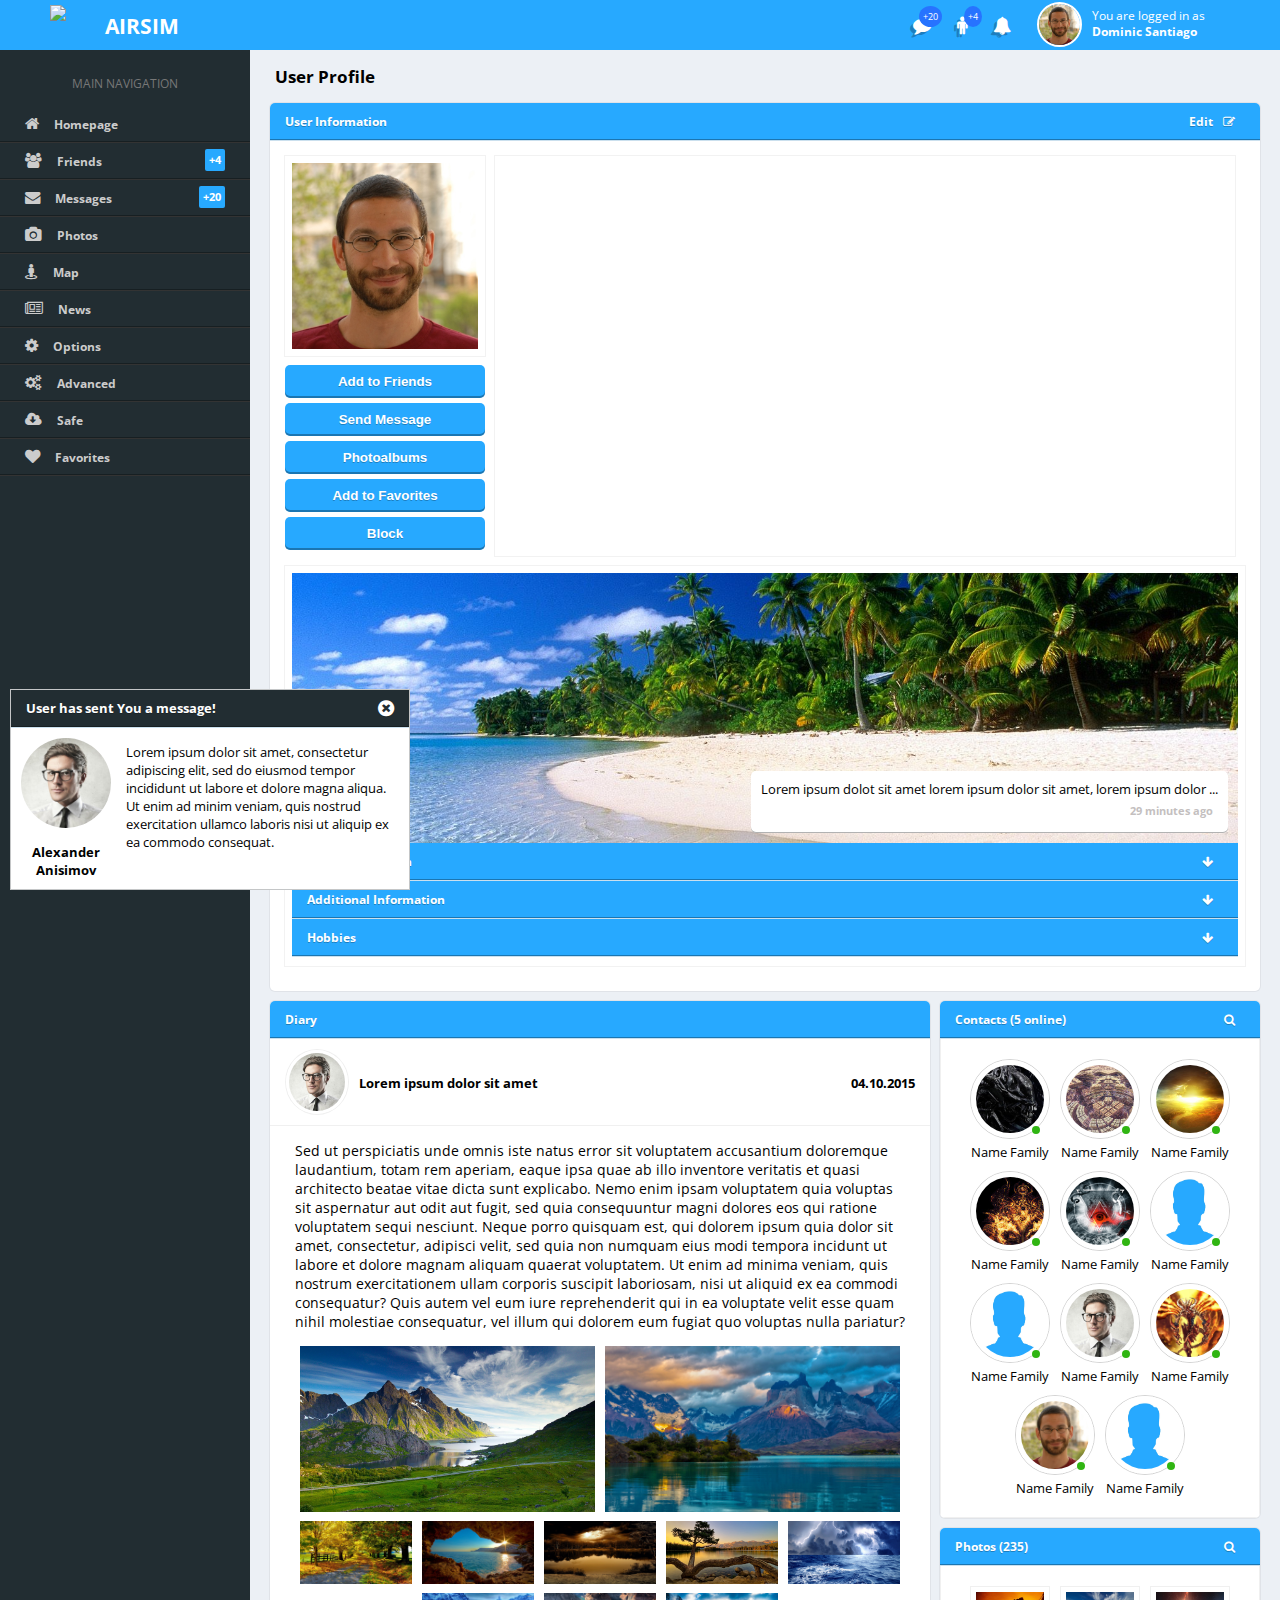
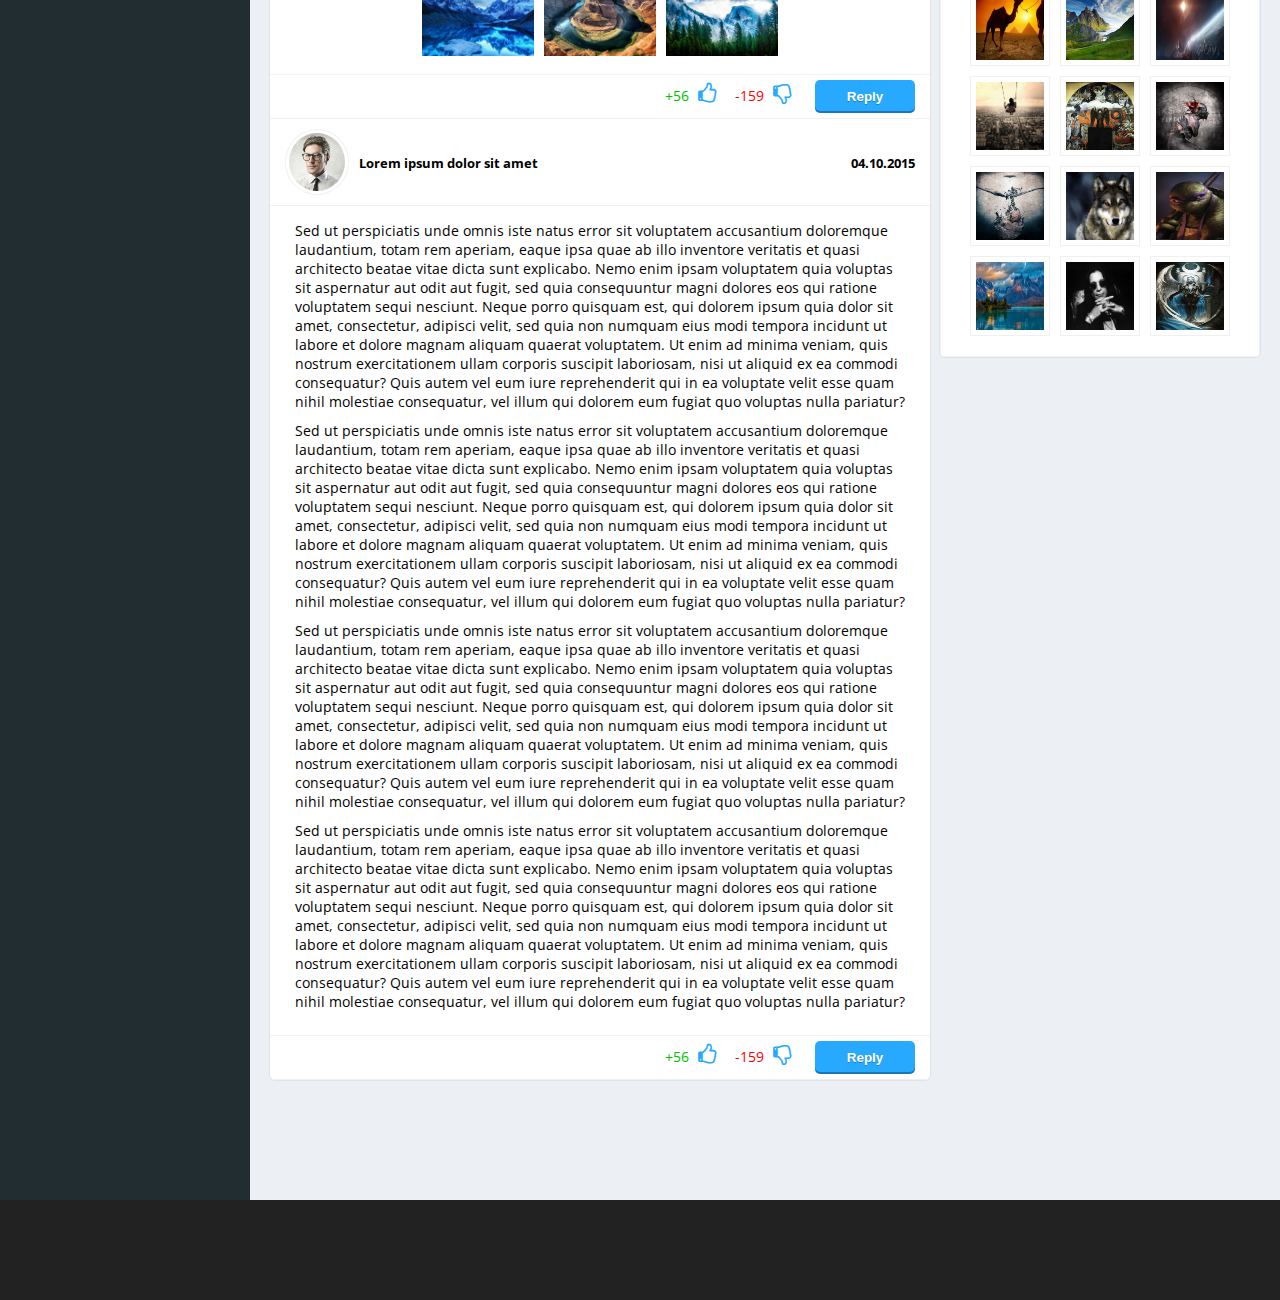
==== commit 09fc130e: "Friends page mockups" ====
--- a/airsim/homepage.html
+++ b/airsim/homepage.html
@@ -5,6 +5,7 @@
 		<meta name="viewport" content="width=device-width,initial-scale=1.0"/>
 		<link href='https://fonts.googleapis.com/css?family=Open+Sans:400,300,300italic,400italic,600,600italic,700,700italic' rel='stylesheet' type='text/css'>
 		<link rel="stylesheet" type="text/css" media="all" href="assets/css/font-awesome.css"/>
+		<link rel="stylesheet" type="text/css" media="all" href="assets/css/airsim_default/global.css"/>
 		<link rel="stylesheet" type="text/css" media="all" href="assets/css/airsim_default/homepage.css"/>
 
 		<!-- BEGIN Favicon -->
@@ -122,7 +123,7 @@
 											<h1>
 												Main Information
 												<div class="buttons right">
-													<i class="fa fa-arrow-down"></i>
+													<i class="fa fa-arrow-down hide_for_w320"></i>
 												</div>
 											</h1>
 											<div class="accordeon_panel">
@@ -177,7 +178,7 @@
 											<h1>
 												Additional Information
 												<div class="buttons right">
-													<i class="fa fa-arrow-down"></i>
+													<i class="fa fa-arrow-down hide_for_w320"></i>
 												</div>
 											</h1>
 											<div class="accordeon_panel">
@@ -207,7 +208,7 @@
 											<h1>
 												Hobbies
 												<div class="buttons right">
-													<i class="fa fa-arrow-down"></i>
+													<i class="fa fa-arrow-down hide_for_w320"></i>
 												</div>
 											</h1>
 										</section>
@@ -570,7 +571,7 @@
 										<img src="assets/images/mockups/users/ava8.jpg"/>
 									</div>
 									<span class="diary_record_title">Lorem ipsum dolor sit amet</span>
-									<div class="diary_record_date right">04.10.2015</div>
+									<div class="diary_record_date right hide_for_w533">04.10.2015</div>
 									<div class="clear"></div>
 								</h1>
 								<div class="diary_record_content">
@@ -612,7 +613,7 @@
 										<img src="assets/images/mockups/users/ava8.jpg"/>
 									</div>
 									<span class="diary_record_title">Lorem ipsum dolor sit amet</span>
-									<div class="diary_record_date right">04.10.2015</div>
+									<div class="diary_record_date right hide_for_w533">04.10.2015</div>
 									<div class="clear"></div>
 								</h1>
 								<div class="diary_record_content">
--- a/airsim/assets/css/airsim_default/global.css
+++ b/airsim/assets/css/airsim_default/global.css
@@ -0,0 +1,52 @@
+input[type="text"], input[type="password"], textarea {
+    height: 33px;
+    width: 50%;
+    border: 1px solid #DDD;
+    border-color: #cccccc;
+    border-width: 1px;
+	outline: none;
+	margin: 0;
+	padding: 0 0 0 17px; 
+
+    box-shadow: inset 2px 2px 2px 0px rgba(42, 42, 42, .12);
+
+    border-radius: 5px;
+}
+input[type="text"]:focus, 
+input[type="password"]:focus,
+textarea:focus {
+	border-color: #27A9FF;
+}
+.input_with_btn {
+	border-radius: 5px 0 0 5px !important;
+	margin-right: -4px !important;
+}
+.btn_for_input {
+	border-radius: 0 5px 5px 0 !important;
+}
+
+.no_b_border {
+    border-bottom: none !important;
+}
+.status_online {
+	display: block;
+	color: #30B512;
+	font-weight: bold;
+	font-size: 85%;
+	text-align: center;
+	padding-top: 3px;
+}
+.status_offline {
+	display: block;
+	color: red;
+	font-weight: bold;
+	font-size: 85%;
+	text-align: center;
+	padding-top: 3px;
+}
+.show_for_w533 {
+	display: none;
+}
+.invisible {
+	visibility: hidden;
+}--- a/airsim/assets/css/airsim_default/homepage.css
+++ b/airsim/assets/css/airsim_default/homepage.css
@@ -297,6 +297,7 @@
 }
 
 div#user_information {
+	width:100%;
 	float: left;
 	display: flex;
     flex-flow: row wrap;
@@ -308,7 +309,7 @@
 div#user_location_map {
 	float: left;
 	width: 300px;
-	min-width: 300px;
+	/*min-width: 300px;*/
 	height: 400px;
 
 	box-shadow: 0 0 0 1px rgba(0,0,0,0.05);
@@ -351,7 +352,7 @@
 	min-height: 23px;
 }
 div#profile_cover_and_accordeon {
-	min-width: 415px;
+	/*min-width: 415px;*/
 	min-height: 400px;
 	height: auto;
 	position: relative;
@@ -707,6 +708,9 @@
 	-moz-transition: none;
 	-o-transition: color 0 ease-in;
 }
+.accordeon section h1 {
+	cursor: pointer;
+}
 .accordeon .accordeon_panel {
 	display: none;
 	overflow: hidden;
@@ -771,7 +775,6 @@
     color: black;
     border: none;
     border-bottom: 1px solid #F0F0F0;
-    line-height: 64px;
 
     box-shadow: none;
     -webkit-box-shadow: none;
@@ -803,8 +806,10 @@
     border-radius: 50%;
 
 }
-.diary_record_title {
-	margin: 0 0 0 10px;
+.diary_record_title,
+.diary_record_date {
+    margin: 25px 0 0 10px;
+    display: inline-block;
 }
 section#diary .section_content {
 	padding: 0;
@@ -849,12 +854,17 @@
 		bottom: 10px;
 		left: 10px;
 		font-size: 95%;
+		overflow: hidden;
+		text-overflow: ellipsis;
 	}
 	.notification {
 		width: 100%;
+		max-height: 201px;
 		background: white;
 		border: 1px solid #C4C6C7;
 		position: relative;
+		overflow: hidden;
+		text-overflow: ellipsis;
 	}
 	.notification h1 {
 		font-size: 95%;
@@ -902,6 +912,9 @@
 		float:left;
 		padding: 10px;
 		width: calc(100% - 100px);
+		max-height: 128px;
+		overflow: hidden;
+		text-overflow: ellipsis;
 	}
 /* END Notifications */
 
@@ -926,7 +939,7 @@
 	}
 
 	aside#contacts_and_photos .section {
-    	width: calc(50% - 10px);
+    	width: calc(50% - 5px);
 		float: left;
 	}
 
@@ -989,6 +1002,33 @@
 		display: none;
 	}
 
+	.section_content {
+		padding: 5px !important;
+	}
+
+	.info_data {
+		margin-left: 10px !important;
+	}
+
+	section#user_contacts,
+	section#user_photos {
+		width: 100% !important;
+	}
+
+	section#user_photos {
+		width: 100% !important;
+    	margin: 10px 0 0 0 !important;
+	}
+
+	.hide_for_w533 {
+		display: none;
+	}
+
+	div#notifications {
+		width: 350px;
+		font-size: 95%;
+	}
+
 }
 
 @media only screen and (max-width: 414px) {
@@ -1002,4 +1042,19 @@
     	margin: 0 5px;
 	}
 
+	div#notifications {
+		width: 237px;
+		font-size: 80%;
+	}
+
+	.info_data {
+		width: 100%;
+	}
+}
+
+@media only screen and (max-width: 320px) {
+
+	.hide_for_w320 {
+		display: none;
+	}
 }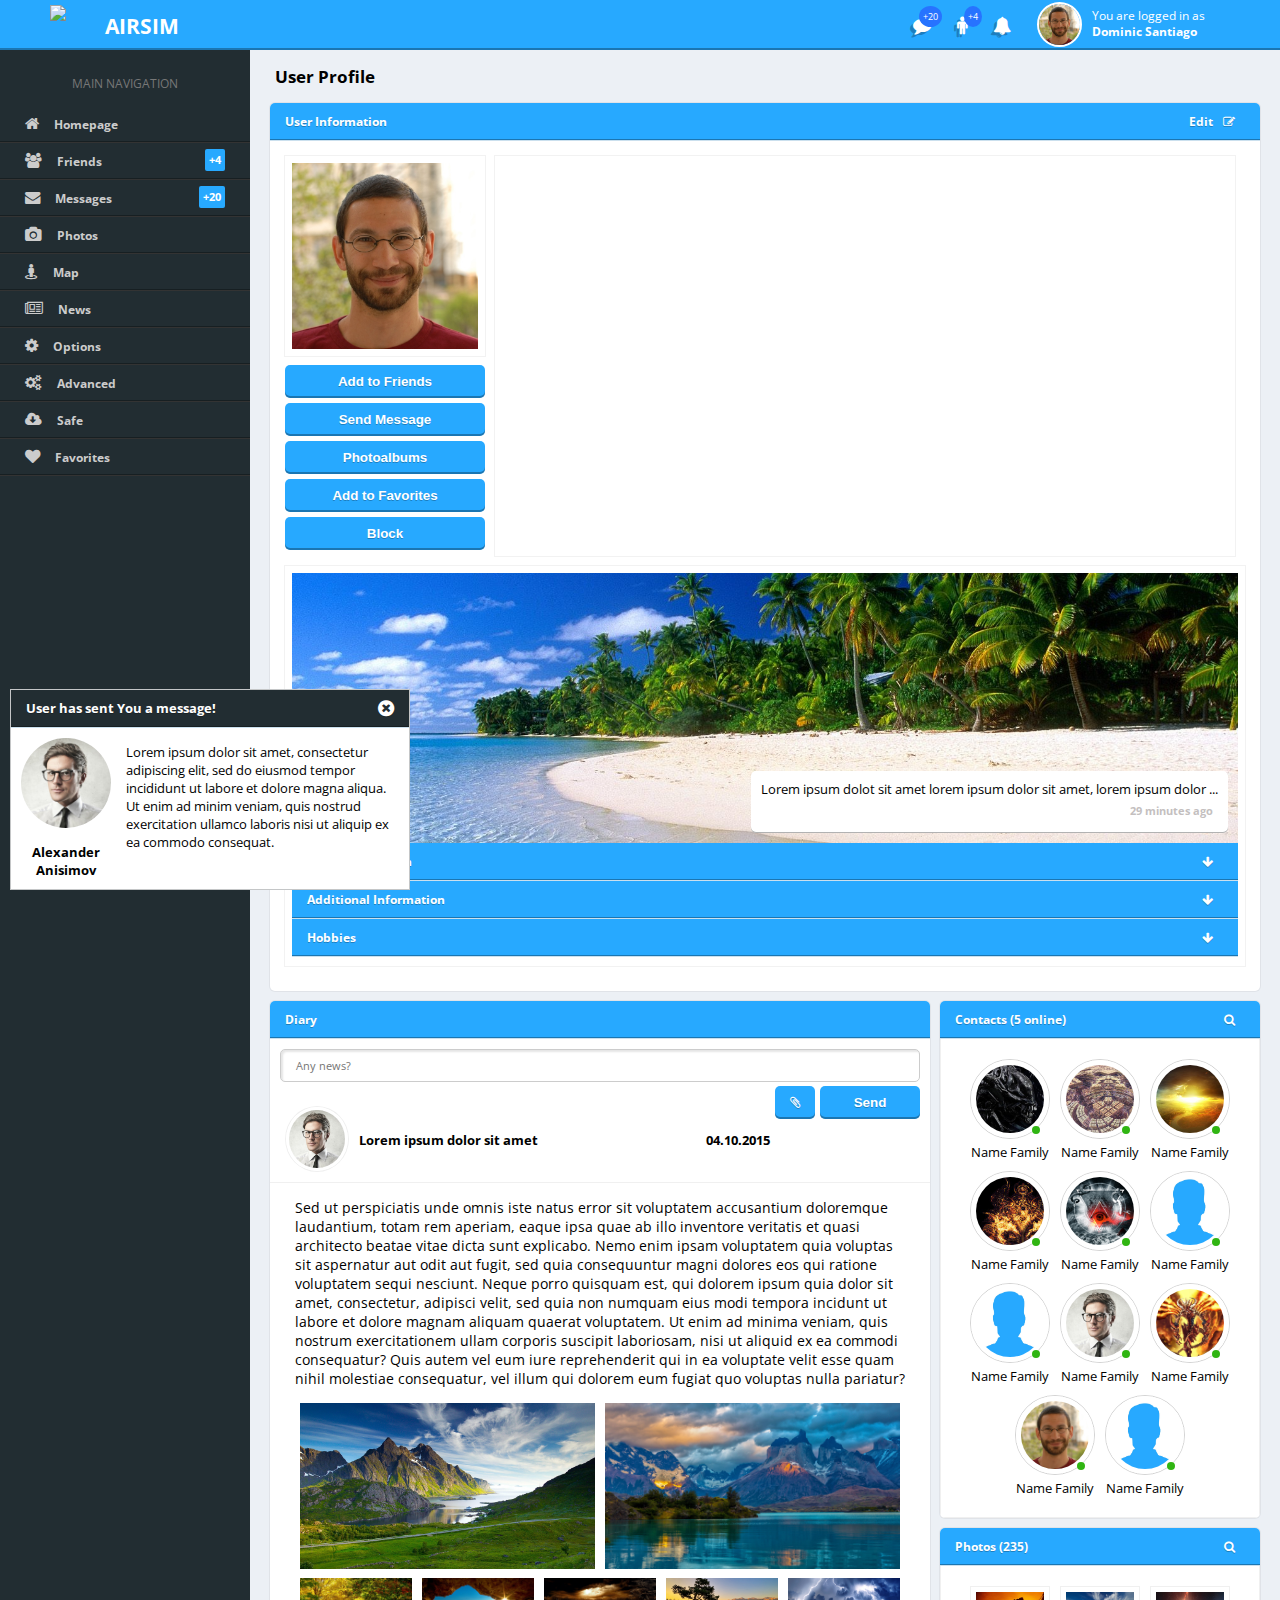
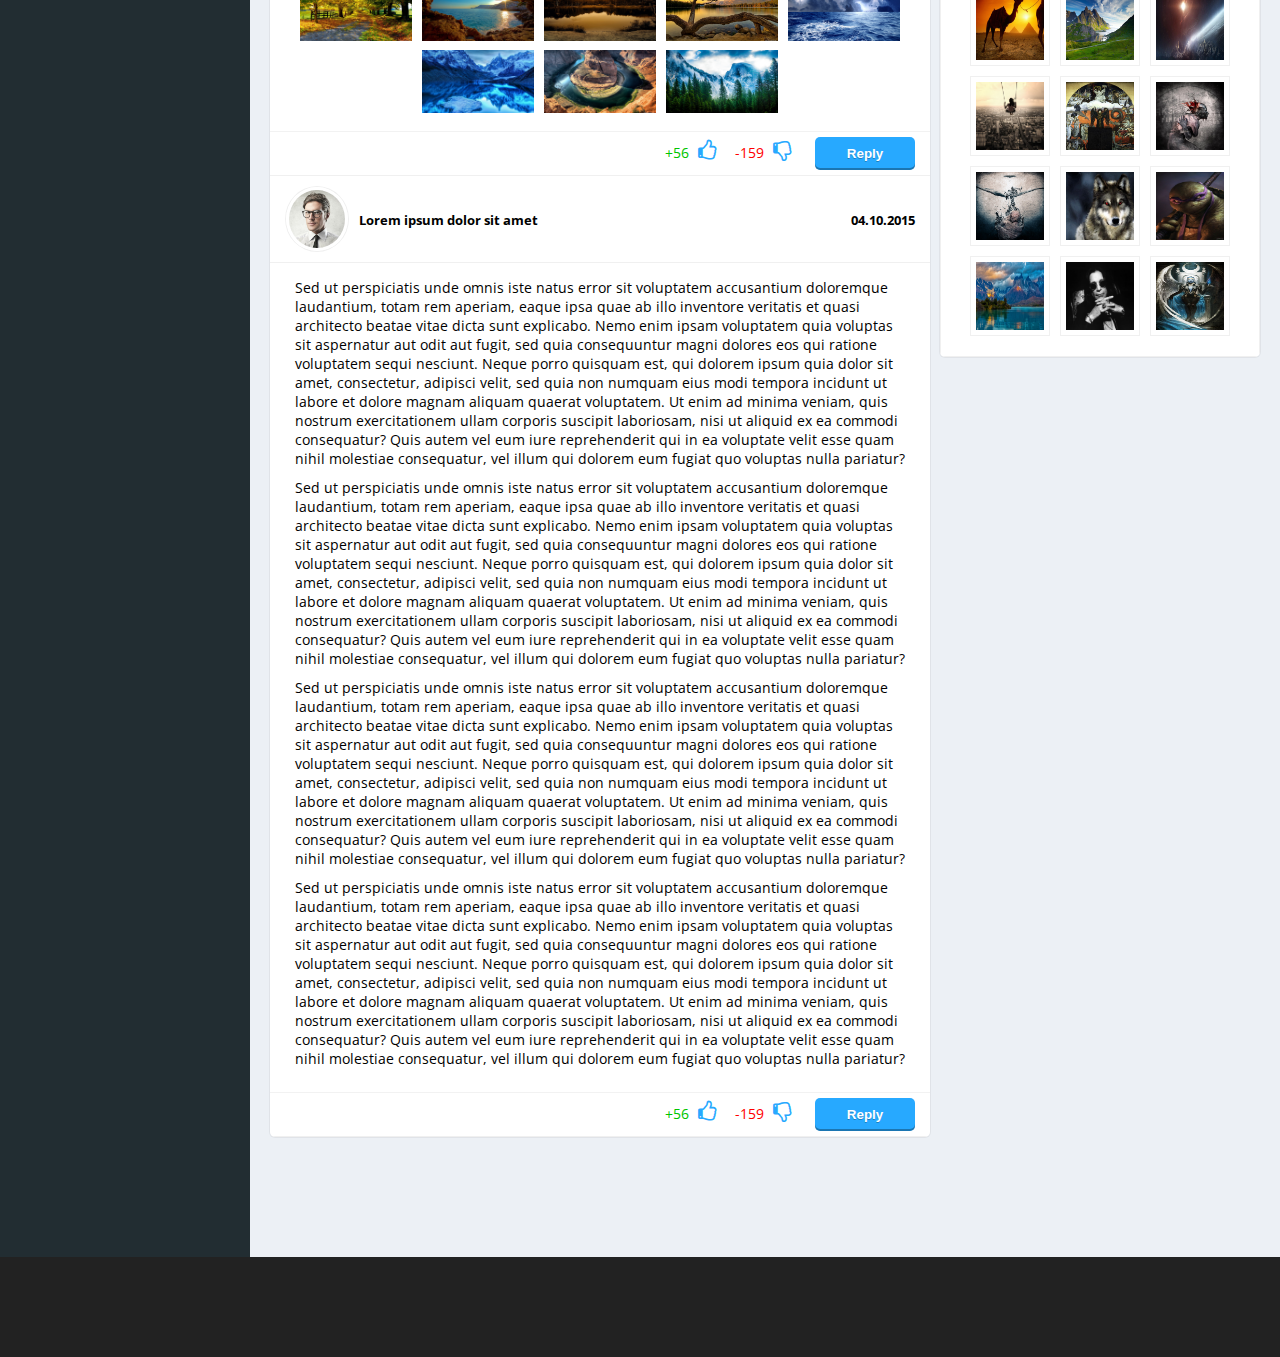
==== commit 704eb987: "Options page" ====
--- a/airsim/homepage.html
+++ b/airsim/homepage.html
@@ -71,11 +71,11 @@
 					<ul>
 						<li class="active"><a href="#"><i class="fa fa-home"></i>Homepage</a></li>
 						<li><a href="friends.html"><i class="fa fa-users"></i>Friends<span class="bubble">+4</span></a></li>
-						<li><a href="#"><i class="fa fa-envelope"></i>Messages<span class="bubble">+20</span></a></li>
-						<li><a href="#"><i class="fa fa-camera"></i>Photos</a></li>
+						<li><a href="chats.html"><i class="fa fa-envelope"></i>Messages<span class="bubble">+20</span></a></li>
+						<li><a href="photo_albums.html"><i class="fa fa-camera"></i>Photos</a></li>
 						<li><a href="#"><i class="fa fa-street-view"></i>Map</a></li>
 						<li><a href="#"><i class="fa fa-newspaper-o"></i>News</a></li>
-						<li><a href="#"><i class="fa fa-cog"></i>Options</a></li>
+						<li><a href="options.html"><i class="fa fa-cog"></i>Options</a></li>
 						<li><a href="#"><i class="fa fa-cogs"></i>Advanced</a></li>
 						<li><a href="#"><i class="fa fa-cloud-download"></i>Safe</a></li>
 						<li><a href="#"><i class="fa fa-heart"></i>Favorites</a></li>
@@ -564,6 +564,11 @@
 					</aside>
 					<section class="section" id="diary">
 						<h1>Diary</h1>
+						<div class="diary_add_record_form">
+					        <textarea placeholder="Any news?"></textarea><br/>
+					        <button type="button" class="right">Send</button>
+					        <button type="button" class="right icon_btn"><i class="fa fa-paperclip"></i></button>
+						</div>
 						<div class="section_content">
 							<article class="diary_record">
 								<h1>
--- a/airsim/assets/css/airsim_default/global.css
+++ b/airsim/assets/css/airsim_default/global.css
@@ -1,3 +1,22 @@
+/* START Reset */
+* {
+	padding: 0;
+	margin: 0;
+
+	box-sizing: border-box;
+	-webkit-box-sizing: border-box;
+	-moz-box-sizing: border-box;
+	-o-box-sizing: border-box;
+
+	transition: 0.25s;
+	-webkit-transition: 0.25s;
+	-moz-transition: 0.25s;
+	-o-transition: 0.25s;
+}
+/* END Reset */
+
+
+/* START Forms */
 input[type="text"], input[type="password"], textarea {
     height: 33px;
     width: 50%;
@@ -6,7 +25,7 @@
     border-width: 1px;
 	outline: none;
 	margin: 0;
-	padding: 0 0 0 17px; 
+	padding: 5px 15px; 
 
     box-shadow: inset 2px 2px 2px 0px rgba(42, 42, 42, .12);
 
@@ -17,6 +36,67 @@
 textarea:focus {
 	border-color: #27A9FF;
 }
+
+input[type="checkbox"],
+input[type="radio"] {
+    display:none;            
+}
+input[type="checkbox"] + label,
+input[type="radio"] + label {
+
+}
+input[type="checkbox"] + label::after,
+input[type="radio"] + label::after {	
+	font-family: FontAwesome;
+	font-size: 160%;
+    content: "\f096";
+    display: inline-block;
+    margin: 0 10px;
+    color: #27a9ff;
+    cursor: pointer;
+}
+input[type="radio"] + label::after {
+	content: "\f10c";
+}
+input[type="checkbox"]:checked + label::after {
+	content: "\f046";
+}
+input[type="radio"]:checked + label::after {
+	content: "\f05d";
+}
+textarea {
+	resize: none;
+	padding-top: 8px;
+	min-height: 75px;
+	font-family: "Open Sans", sans-serif;
+	font-size: 87.5%; /* Base size - 14px */
+	min-height: 25px;
+}
+textarea:focus {
+	min-height: 75px;
+}
+button {
+	padding: 9px 15px;
+    background-color: #27a9ff;
+    color: white;
+    font-weight: bold;
+    min-width: 100px;
+    border-radius: 5px;
+    border: none;
+    outline: none;
+    cursor: pointer;
+
+    text-shadow: 0 1px 0 rgba(0, 0, 0, 0.25);
+    box-shadow: 0 0px 0 0 rgba(0, 0, 0, 0.2),inset 0 -2px 0 0 rgba(0, 0, 0, 0.3);
+}
+button:hover {
+	background-color: #2785ff;
+}
+button.icon_btn {
+	width: auto;
+	min-width: 30px;
+	margin: 0 5px;
+}
 .input_with_btn {
 	border-radius: 5px 0 0 5px !important;
 	margin-right: -4px !important;
@@ -25,6 +105,106 @@
 	border-radius: 0 5px 5px 0 !important;
 }
 
+.form_block {
+    border: 1px solid #F0F0F0;
+
+    border-radius: 5px;
+    -webkit-border-radius: 5px;
+    -moz-border-radius: 5px;
+    -o-border-radius: 5px;
+}
+.field_line {
+	width: 100%;
+	margin: 7px 10px;
+
+	display: flex;
+    flex-flow: row wrap;
+    justify-content: flex-start;
+    align-content: center;
+    align-items: center;
+}
+.field_line label {
+	width: 40% !important;
+	min-width: 40% !important;
+	display: inline-block;
+	text-align: left;
+	padding-left: 10px;
+}
+/* END Froms*/
+
+/* START Tabs */
+.tabs {
+    display:inline-block;
+    width:100%;
+}
+.tabs > div{
+    padding-top:10px;
+}
+.tabs ul {
+    margin:0px;
+    padding:0px;
+    width: 100%;
+}
+.tabs > ul > li {
+    list-style: none;
+    font-weight: bold;
+    font-size: 95%;
+    border: none;
+    background-color: #222d32;
+    padding: 10px 15px;
+    color: white;
+    float:left;
+    cursor: pointer;
+    width: 33.333333%;
+
+    text-shadow: 0 1px 0 rgba(0, 0, 0, 0.25);
+    box-shadow: 0 0px 0 0 rgba(0, 0, 0, 0.2),inset 0 -1px 0 0 rgba(0, 0, 0, 0.3);
+}
+.tabs > ul > li.active, .tabs > ul > li.active:hover {
+    background:#27a9ff;
+    color:#fff;
+}
+.tabs > ul > li:hover{
+    background-color: #111;
+    color: #27a9ff;
+}
+.tabs > ul > li i {
+    margin: 0 10px;
+}
+.tab {
+    width: 100%;
+    float: left;
+}
+.tab_content {
+    height: 100%;
+    /*min-height: 500px;*/
+    padding: 10px;
+    width: 100%;
+    display: flex;
+    flex-flow: row wrap;
+    justify-content: center;
+
+    box-shadow: 0 0 0 1px rgba(0,0,0,0.05);
+}
+.tab_top_ctrls_wrapper {
+    display: inline-block;
+    width: 100%;
+    text-align: left;
+    margin: 0 auto;
+    margin: 5px;
+    text-align: right;
+}
+/* END Tabs*/
+
+.left {
+	float: left;
+}
+.w50p {
+	width: 50% !important;
+}
+.pb120px {
+	padding-bottom: 50px !important;
+}
 .no_b_border {
     border-bottom: none !important;
 }
@@ -44,9 +224,33 @@
 	text-align: center;
 	padding-top: 3px;
 }
+.invisible {
+	visibility: hidden;
+}
+.clear {
+	clear: both;
+}
+
+/* START Selectric */
+.selectric-items li.selected {
+	color: white;
+	background-color: #2785ff;
+}
+.selectric-items li:hover {
+  background: #27a9ff;
+  color: #fff;
+}
+/* END Selectric */
+
+/* START Responsiveness */
 .show_for_w533 {
 	display: none;
 }
-.invisible {
-	visibility: hidden;
-}+
+@media only screen and (max-width: 1023px) {
+    .hide_for_w1023{
+        display: none;
+    }
+}
+/* END Responsiveness */
+
--- a/airsim/assets/css/airsim_default/homepage.css
+++ b/airsim/assets/css/airsim_default/homepage.css
@@ -1,17 +1,3 @@
-* {
-	padding: 0;
-	margin: 0;
-
-	box-sizing: border-box;
-	-webkit-box-sizing: border-box;
-	-moz-box-sizing: border-box;
-	-o-box-sizing: border-box;
-
-	transition: 0.25s;
-	-webkit-transition: 0.25s;
-	-moz-transition: 0.25s;
-	-o-transition: 0.25s;
-}
 #user_location_map * {
 	transition: none;
 	-webkit-transition: none;
@@ -52,7 +38,9 @@
 	height: 50px;
 	background-color: #27a9ff;
 	position: relative;
-	order: 1;	
+	order: 1;
+
+	box-shadow: 0 0px 0 0 rgba(0, 0, 0, 0.2),inset 0 -2px 0 0 rgba(0, 0, 0, 0.3);	
 }
 header#inner .logo {
     margin: 5px 0 0 50px;
@@ -622,24 +610,6 @@
 .clear {
 	clear: both;
 }
-button {
-	padding: 9px 15px;
-    background-color: #27a9ff;
-    border: 1px solid #27a9ff;
-    color: white;
-    font-weight: bold;
-    min-width: 100px;
-    border-radius: 5px;
-    border: none;
-    outline: none;
-    cursor: pointer;
-
-    text-shadow: 0 1px 0 rgba(0, 0, 0, 0.25);
-    box-shadow: 0 0px 0 0 rgba(0, 0, 0, 0.2),inset 0 -2px 0 0 rgba(0, 0, 0, 0.3);
-}
-button:hover {
-	background-color: #2785ff;
-}
 
 .likes_dislikes_wrapper {
 	display: inline-block;
@@ -765,6 +735,13 @@
 }
 
 /* START Diary */
+.diary_add_record_form {
+	margin: 10px;
+	position: relative;
+}
+.diary_add_record_form textarea {
+	width: 100%;
+}
 .diary_record {
 	font-size: 110%;
 }
@@ -994,21 +971,6 @@
 		width: 100% !important;
 		margin: 5px 0 !Important;
 	}
-}
-
-@media only screen and (max-width: 533px) {
-
-	header div#user_top_panel .buttons {
-		display: none;
-	}
-
-	.section_content {
-		padding: 5px !important;
-	}
-
-	.info_data {
-		margin-left: 10px !important;
-	}
 
 	section#user_contacts,
 	section#user_photos {
@@ -1018,6 +980,25 @@
 	section#user_photos {
 		width: 100% !important;
     	margin: 10px 0 0 0 !important;
+	}
+
+	.diary_record_images li {
+		width: calc(50% - 20px) !important;
+	}
+}
+
+@media only screen and (max-width: 533px) {
+
+	header div#user_top_panel .buttons {
+		display: none;
+	}
+
+	.section_content {
+		padding: 5px !important;
+	}
+
+	.info_data {
+		margin-left: 10px !important;
 	}
 
 	.hide_for_w533 {
@@ -1050,6 +1031,15 @@
 	.info_data {
 		width: 100%;
 	}
+
+	.diary_record_images li {
+		width: calc(100% - 20px) !important;
+	}
+
+	.diary_record_images li:first-child, 
+	.diary_record_images li:nth-child(2) {
+    	width: calc(100% - 20px) !important;
+	}
 }
 
 @media only screen and (max-width: 320px) {
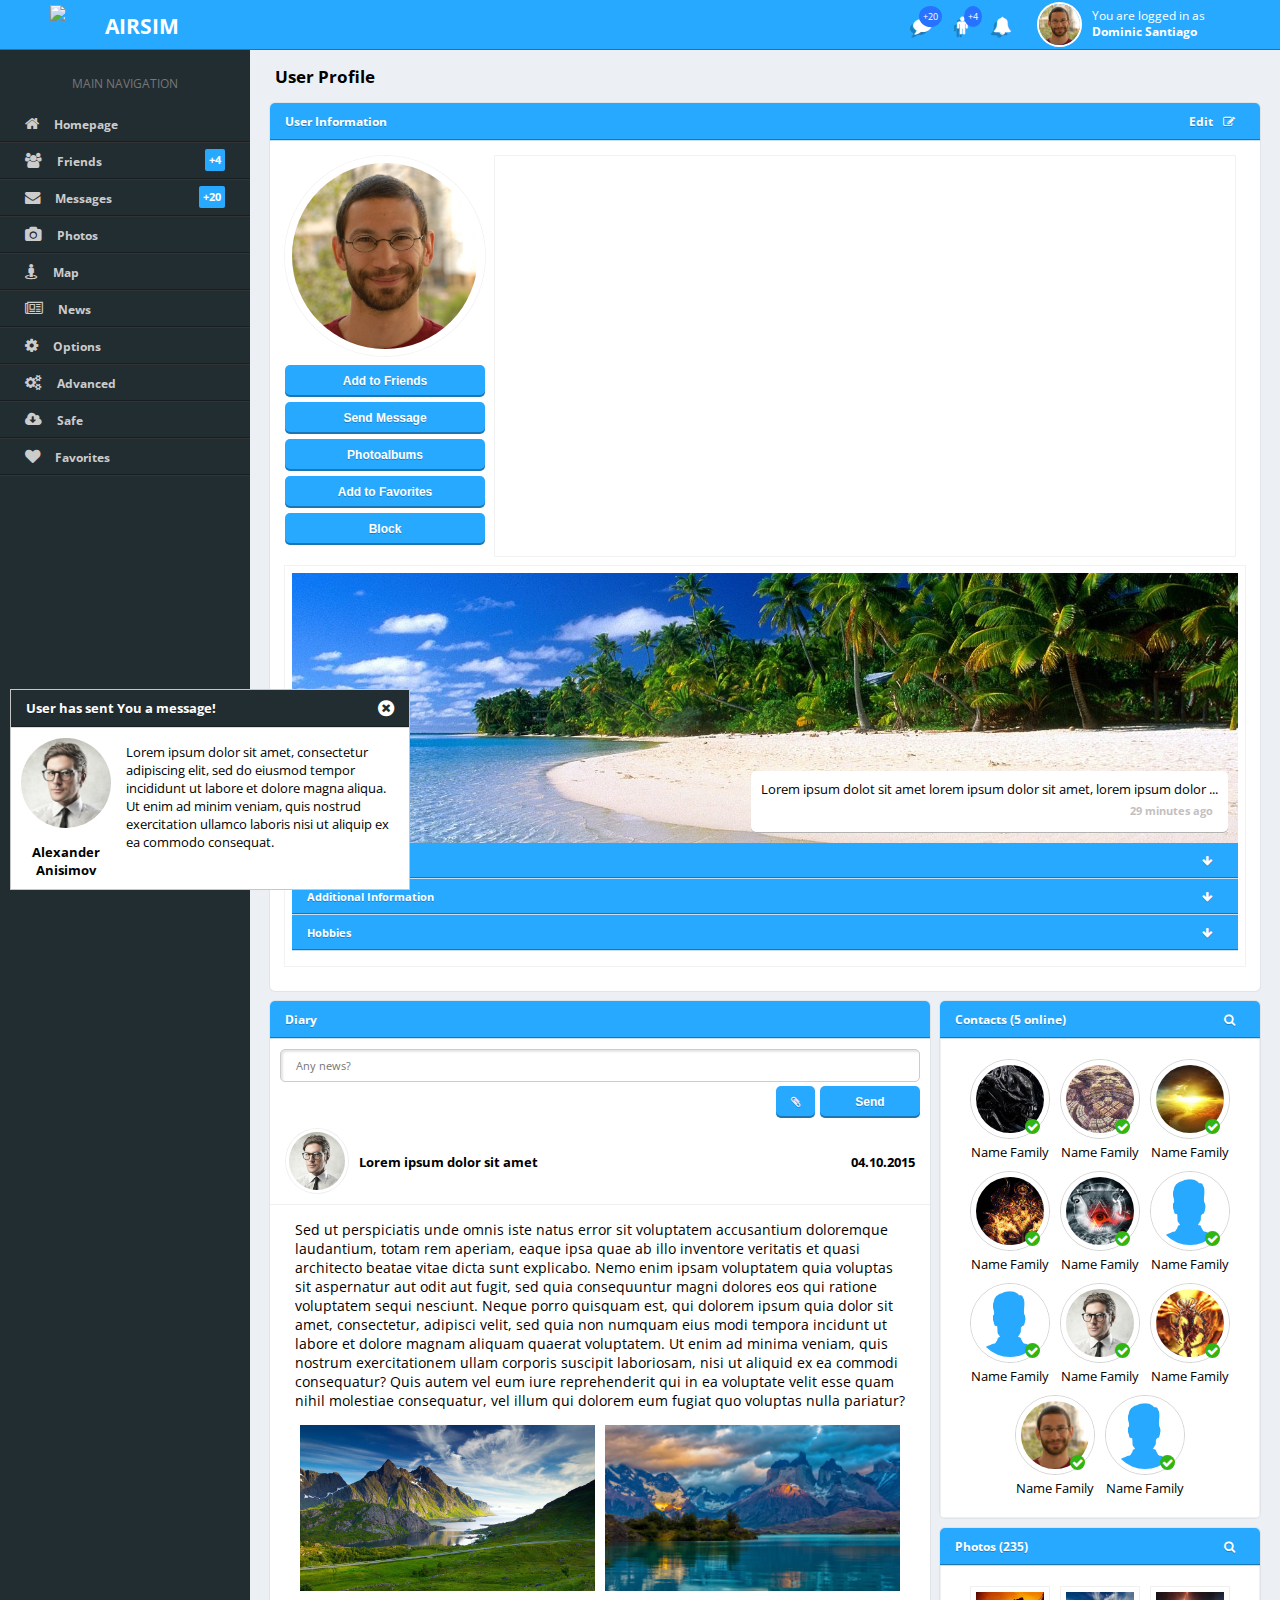
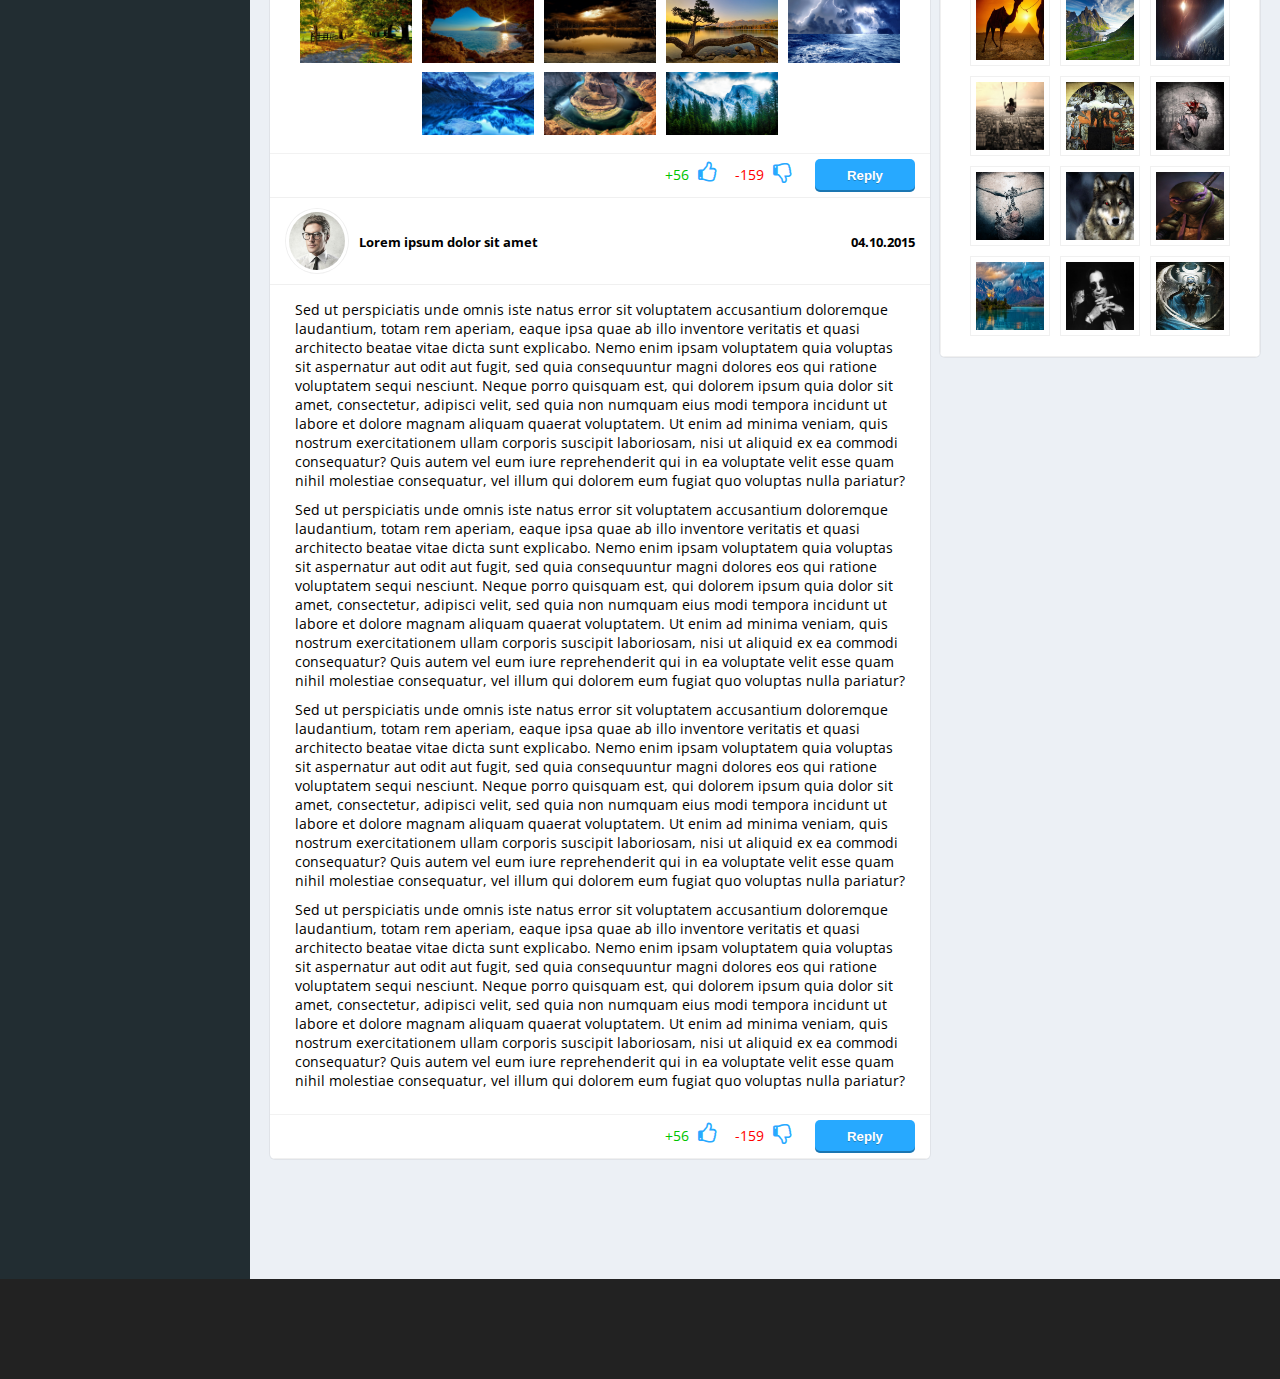
==== commit 7e704ffb: "css corrections" ====
--- a/airsim/homepage.html
+++ b/airsim/homepage.html
@@ -414,77 +414,77 @@
 										<div class="pic_holder">
 											<img ng-src="assets/images/mockups/users/ava1.jpg" src="assets/images/mockups/users/ava1.jpg">
 										</div>
-										<span class="status online"></span>		
+										<span class="status online"><i class="fa fa-check"></i></span>		
 										<div class="contact_name">Name Family</div>
 									</li>
 									<li>
 										<div class="pic_holder">
 											<img ng-src="assets/images/mockups/users/ava2.jpg" src="assets/images/mockups/users/ava2.jpg">
 										</div>
-										<span class="status online"></span>		
+										<span class="status online"><i class="fa fa-check"></i></span>		
 										<div class="contact_name">Name Family</div>
 									</li>
 									<li>
 										<div class="pic_holder">
 											<img ng-src="assets/images/mockups/users/ava3.jpg" src="assets/images/mockups/users/ava3.jpg">
 										</div>
-										<span class="status online"></span>		
+										<span class="status online"><i class="fa fa-check"></i></span>		
 										<div class="contact_name">Name Family</div>
 									</li>
 									<li>
 										<div class="pic_holder">
 											<img ng-src="assets/images/mockups/users/ava4.jpg" src="assets/images/mockups/users/ava4.jpg">
 										</div>
-										<span class="status online"></span>		
+										<span class="status online"><i class="fa fa-check"></i></span>		
 										<div class="contact_name">Name Family</div>
 									</li>
 									<li>
 										<div class="pic_holder">
 											<img ng-src="assets/images/mockups/users/ava5.jpg" src="assets/images/mockups/users/ava5.jpg">
 										</div>
-										<span class="status online"></span>		
+										<span class="status online"><i class="fa fa-check"></i></span>		
 										<div class="contact_name">Name Family</div>
 									</li>
 									<li>
 										<div class="pic_holder">
 											<img ng-src="assets/images/mockups/users/ava6.jpg" src="assets/images/mockups/users/ava6.jpg">
 										</div>
-										<span class="status online"></span>		
+										<span class="status online"><i class="fa fa-check"></i></span>		
 										<div class="contact_name">Name Family</div>
 									</li>
 									<li>
 										<div class="pic_holder">
 											<img ng-src="assets/images/mockups/users/ava7.jpg" src="assets/images/mockups/users/ava7.jpg">
 										</div>
-										<span class="status online"></span>		
+										<span class="status online"><i class="fa fa-check"></i></span>		
 										<div class="contact_name">Name Family</div>
 									</li>
 									<li>
 										<div class="pic_holder">
 											<img ng-src="assets/images/mockups/users/ava8.jpg" src="assets/images/mockups/users/ava8.jpg">
 										</div>
-										<span class="status online"></span>		
+										<span class="status online"><i class="fa fa-check"></i></span>		
 										<div class="contact_name">Name Family</div>
 									</li>
 									<li>
 										<div class="pic_holder">
 											<img ng-src="assets/images/mockups/users/ava9.jpg" src="assets/images/mockups/users/ava9.jpg">
 										</div>
-										<span class="status online"></span>		
+										<span class="status online"><i class="fa fa-check"></i></span>		
 										<div class="contact_name">Name Family</div>
 									</li>
 									<li>
 										<div class="pic_holder">
 											<img ng-src="assets/images/mockups/users/ava10.jpg" src="assets/images/mockups/users/ava10.jpg">
 										</div>
-										<span class="status online"></span>		
+										<span class="status online"><i class="fa fa-check"></i></span>		
 										<div class="contact_name">Name Family</div>
 									</li>
 									<li>
 										<div class="pic_holder">
 											<img ng-src="assets/images/mockups/users/ava11.jpg" src="assets/images/mockups/users/ava11.jpg">
 										</div>
-										<span class="status online"></span>		
+										<span class="status online"><i class="fa fa-check"></i></span>		
 										<div class="contact_name">Name Family</div>
 									</li>
 								</ul>
@@ -569,6 +569,7 @@
 					        <button type="button" class="right">Send</button>
 					        <button type="button" class="right icon_btn"><i class="fa fa-paperclip"></i></button>
 						</div>
+						<div class="clear"></div>
 						<div class="section_content">
 							<article class="diary_record">
 								<h1>
--- a/airsim/assets/css/airsim_default/global.css
+++ b/airsim/assets/css/airsim_default/global.css
@@ -85,6 +85,7 @@
     border: none;
     outline: none;
     cursor: pointer;
+    font-size: 95%;
 
     text-shadow: 0 1px 0 rgba(0, 0, 0, 0.25);
     box-shadow: 0 0px 0 0 rgba(0, 0, 0, 0.2),inset 0 -2px 0 0 rgba(0, 0, 0, 0.3);
--- a/airsim/assets/css/airsim_default/homepage.css
+++ b/airsim/assets/css/airsim_default/homepage.css
@@ -37,10 +37,12 @@
 	width: 100%;
 	height: 50px;
 	background-color: #27a9ff;
-	position: relative;
+	/*position: relative;*/
+	position: fixed;
+    z-index: 9999;
 	order: 1;
 
-	box-shadow: 0 0px 0 0 rgba(0, 0, 0, 0.2),inset 0 -2px 0 0 rgba(0, 0, 0, 0.3);	
+	box-shadow: 0 0px 0 0 rgba(0, 0, 0, 0.2),inset 0 -1px 0 0 rgba(0, 0, 0, 0.3);	
 }
 header#inner .logo {
     margin: 5px 0 0 50px;
@@ -89,6 +91,7 @@
 	width:100%;
 	position: relative;
 	background-color: #222d32;
+	margin-top: 50px;
 	order: 3;
 	flex: 1;
 }
@@ -329,6 +332,11 @@
     -webkit-box-shadow: 0 0 0 1px rgba(0,0,0,0.05);
     -moz-box-shadow: 0 0 0 1px rgba(0,0,0,0.05);
     -o-box-shadow: 0 0 0 1px rgba(0,0,0,0.05);
+
+    border-radius: 50%;
+    -webkit-border-radius: 50%;
+    -moz-border-radius: 50%;
+    -o-border-radius: 50%;
 }
 div#profile_pic_and_buttons .buttons button {
 	display: block;
@@ -559,8 +567,11 @@
     margin-top: 5px;
 }
 section#user_contacts ul li .status {
-    width: 8px;
-    height: 8px;
+    width: 15px;
+    height: 15px;
+    color: white;
+    font-size: 90%;
+    text-align: center;
 }
 .status {
     border-radius: 50%;
@@ -680,6 +691,7 @@
 }
 .accordeon section h1 {
 	cursor: pointer;
+	font-size: 90%;
 }
 .accordeon .accordeon_panel {
 	display: none;
@@ -696,7 +708,8 @@
     align-items: center;
 }
 .accordeon_panel .info_line:hover {
-	background: #FAFAFA;
+	/*background: #FAFAFA;*/
+	background-color: #d7efff;
 }
 .accordeon_panel .info_line .info_title {
 	min-width: 120px;
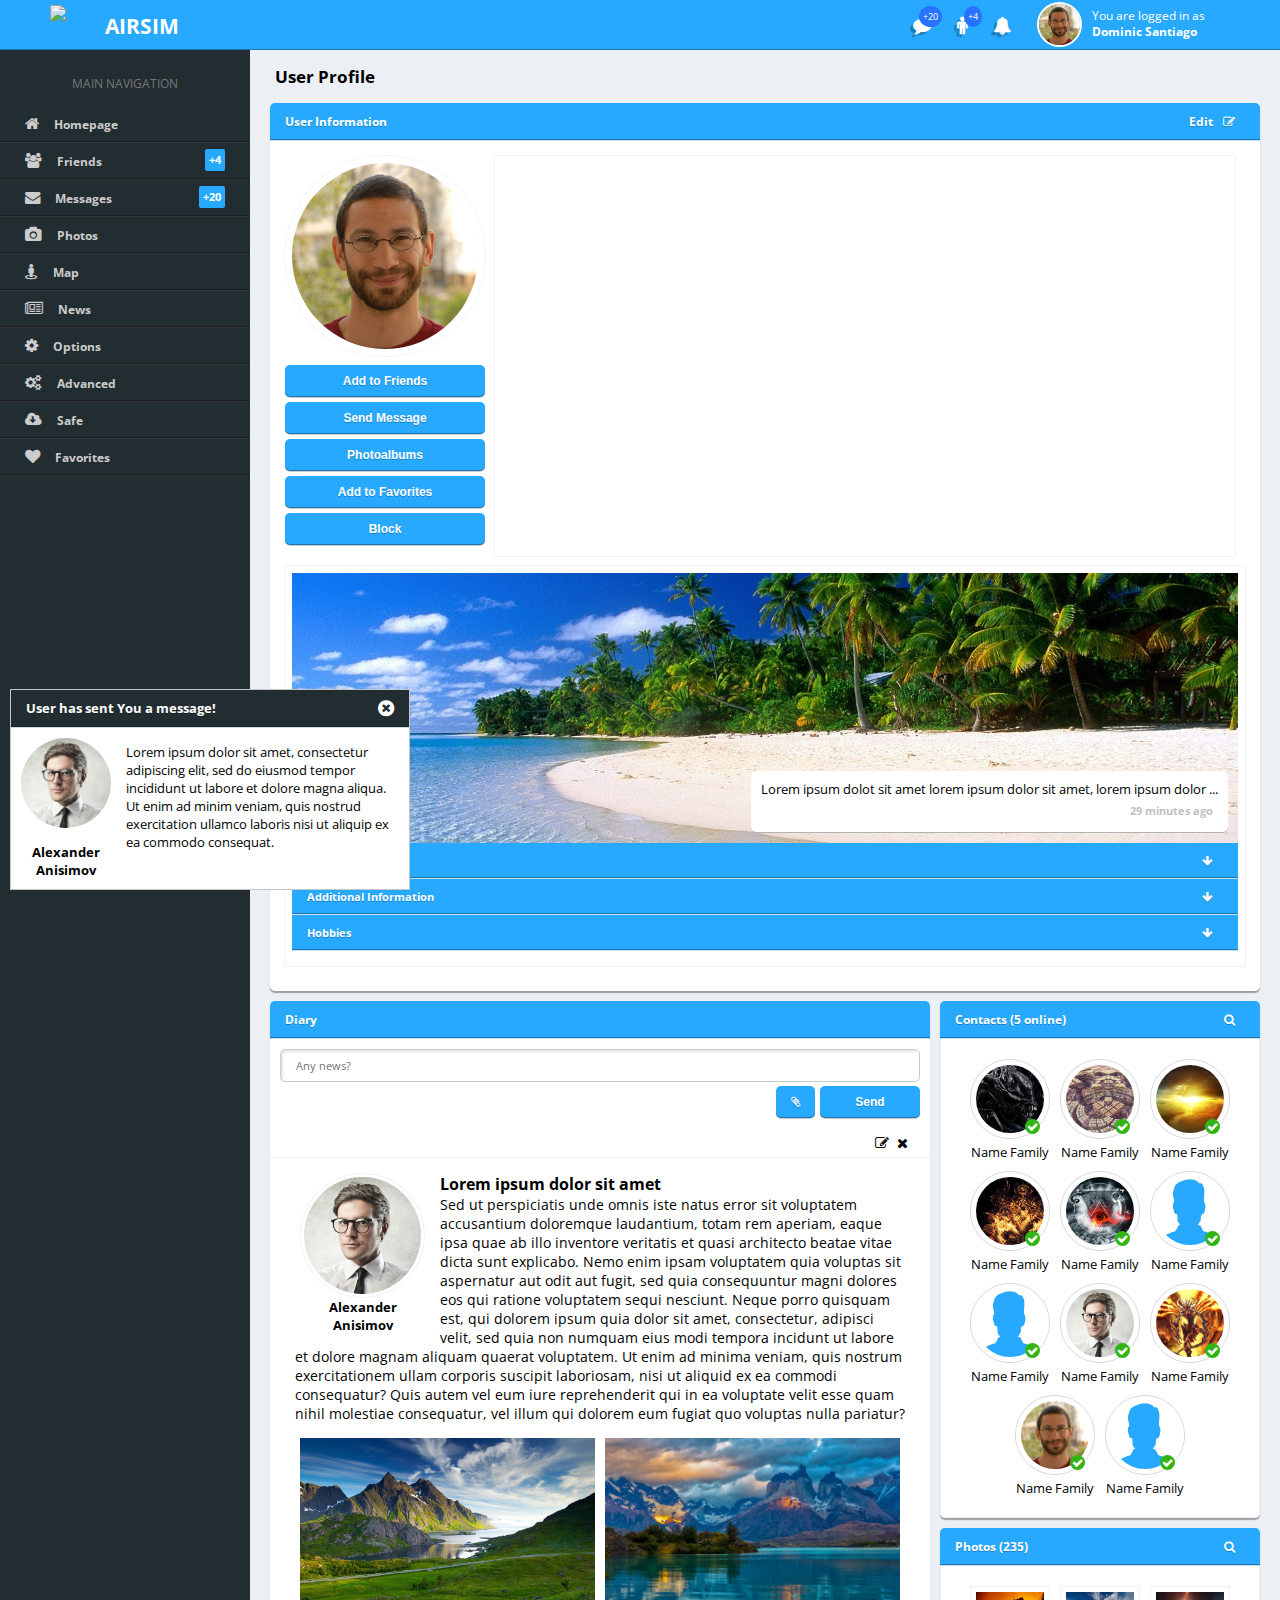
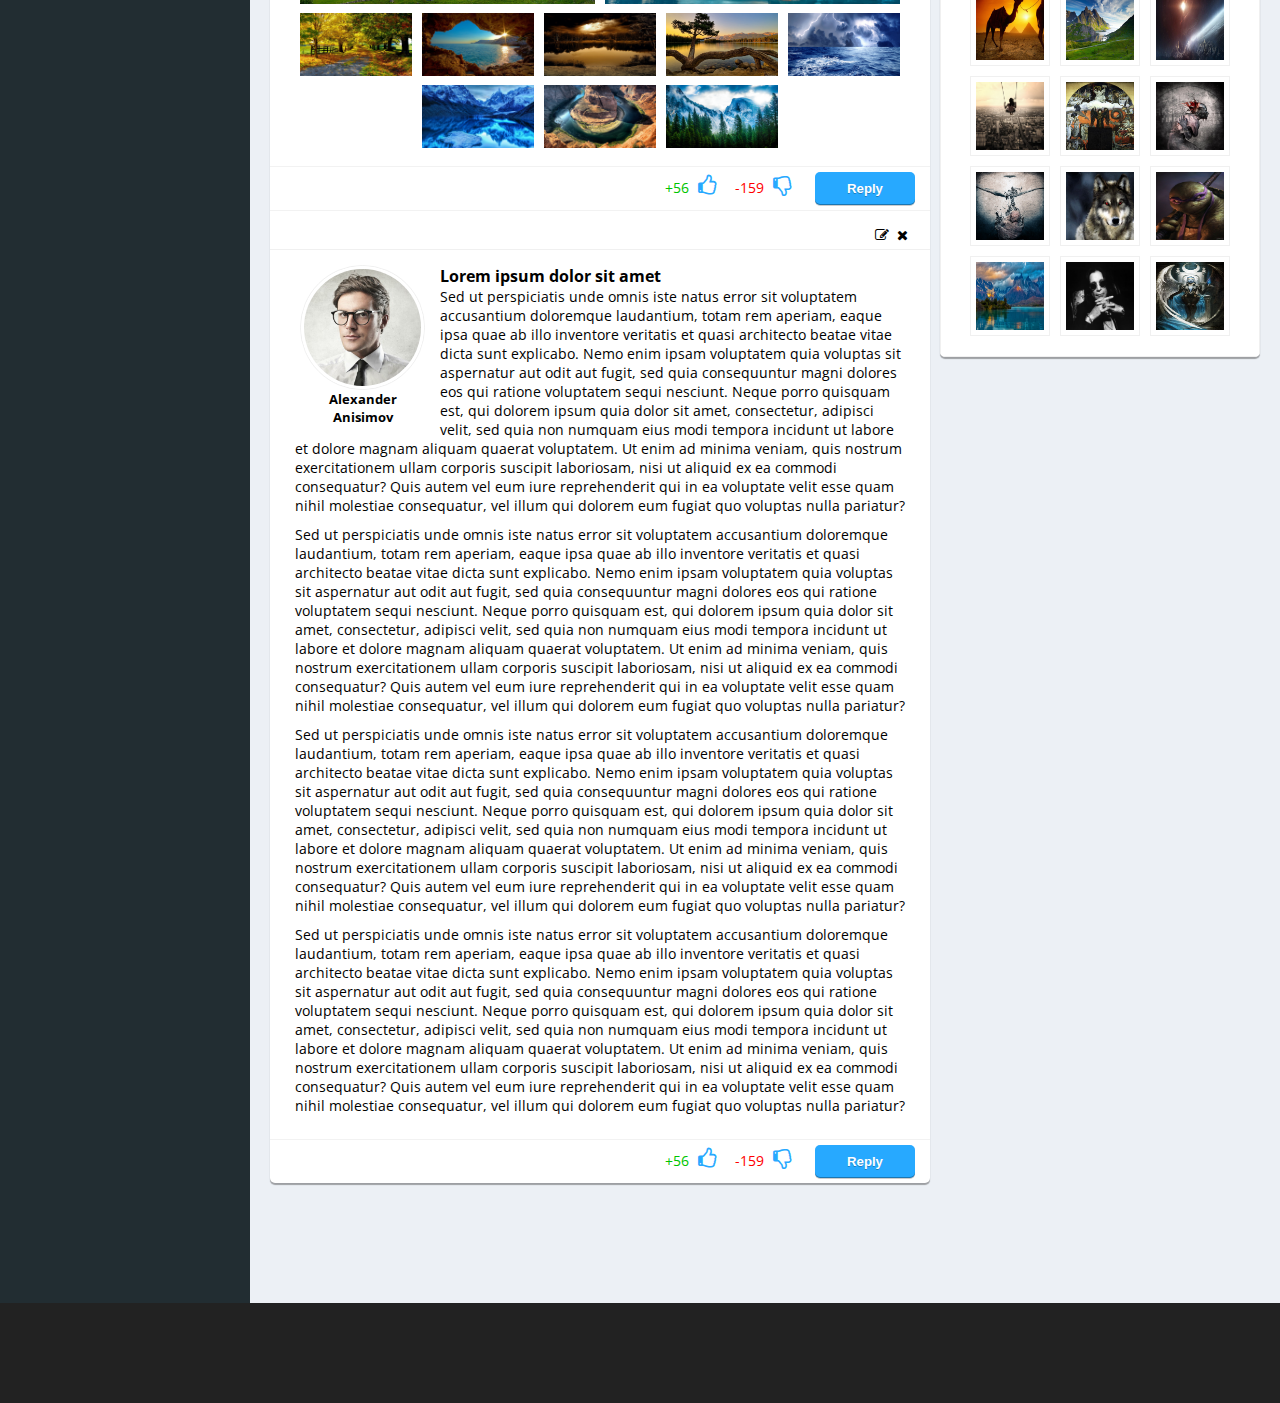
==== commit 60c71fbd: "style improvements" ====
--- a/airsim/homepage.html
+++ b/airsim/homepage.html
@@ -50,7 +50,7 @@
 						</div>
 						<div class="btn"><i class="fa fa-bell"></i></div>
 					</div>
-					<div class="logged_in_as">
+					<div class="logged_in_as menu_toggle">
 						<img src="assets/images/mockups/users/ava10.jpg"/>
 						<span class="text">You are logged in as<br/><strong>Dominic Santiago</strong></span>
 					</div>
@@ -219,189 +219,6 @@
 							<div class="clear"></div>
 						</div>
 					</section>
-					<section class="section" style="display: none;">
-						<h1>
-							Last Added Contacts
-							<div class="right"><i class="fa fa-search"></i></div>
-						</h1>
-						<div class="section_content">
-							<div class="last_added_contacts_content">
-								<ul id="last_added_contacts">
-									<li>
-										<div class="contact_profile_pic_wrap">
-											<img src="assets/images/mockups/users/ava1.jpg"/>
-										</div>
-										<div class="statuc_and_user_name">
-											<span class="status online">Online</span><br/>
-											<span class="user_name">
-												<span class="first_name">Fedor</span>
-												<span class="last_namve">Anisimov</span>
-											</span>
-										</div>
-									</li>
-									<li>
-										<div class="contact_profile_pic_wrap">
-											<img src="assets/images/mockups/users/ava1.png"/>
-										</div>
-										<div class="statuc_and_user_name">
-											<span class="status online">Online</span><br/>
-											<span class="user_name">
-												<span class="first_name">Alexander</span>
-												<span class="last_namve">Egorov</span>
-											</span>
-										</div>
-									</li>
-									<li>
-										<div class="contact_profile_pic_wrap">
-											<img src="assets/images/mockups/users/ava2.jpg"/>
-										</div>
-										<div class="statuc_and_user_name">
-											<span class="status offline">Offline</span><br/>
-											<span class="user_name">
-												<span class="first_name">Evegniy</span>
-												<span class="last_namve">Ermal</span>
-											</span>
-										</div>
-									</li>
-									<li>
-										<div class="contact_profile_pic_wrap">
-											<img src="assets/images/mockups/users/ava3.jpg"/>
-										</div>
-										<div class="statuc_and_user_name">
-											<span class="status offline">Offline</span><br/>
-											<span class="user_name">
-												<span class="first_name">Ekaternia</span>
-												<span class="last_namve">Belova</span>
-											</span>
-										</div>
-									</li>
-									<li>
-										<div class="contact_profile_pic_wrap">
-											<img src="assets/images/mockups/users/ava4.jpg"/>
-										</div>
-										<div class="statuc_and_user_name">
-											<span class="status online">Online</span><br/>
-											<span class="user_name">
-												<span class="first_name">Aleksandra</span>
-												<span class="last_namve">Popova</span>
-											</span>
-										</div>
-									</li>
-									<li>
-										<div class="contact_profile_pic_wrap">
-											<img src="assets/images/mockups/users/ava11.jpg"/>
-										</div>
-										<div class="statuc_and_user_name">
-											<span class="status online">Online</span><br/>
-											<span class="user_name">
-												<span class="first_name">Unknown</span>
-												<span class="last_namve">Unspoken</span>
-											</span>
-										</div>
-									</li>
-									<li>
-										<div class="contact_profile_pic_wrap">
-											<img src="assets/images/mockups/users/ava5.jpg"/>
-										</div>
-										<div class="statuc_and_user_name">
-											<span class="status online">Online</span><br/>
-											<span class="user_name">
-												<span class="first_name">Peter</span>
-												<span class="last_namve">Simson</span>
-											</span>
-										</div>
-									</li>
-									<li>
-										<div class="contact_profile_pic_wrap">
-											<img src="assets/images/mockups/users/ava6.jpg"/>
-										</div>
-										<div class="statuc_and_user_name">
-											<span class="status offline">Offline</span><br/>
-											<span class="user_name">
-												<span class="first_name">Easter</span>
-												<span class="last_namve">Simson</span>
-											</span>
-										</div>
-									</li>
-									<li>
-										<div class="contact_profile_pic_wrap">
-											<img src="assets/images/mockups/users/ava8.jpg"/>
-										</div>
-										<div class="statuc_and_user_name">
-											<span class="status online">Online</span><br/>
-											<span class="user_name">
-												<span class="first_name">Alexander</span>
-												<span class="last_namve">Marchenko</span>
-											</span>
-										</div>
-									</li>
-									<li>
-										<div class="contact_profile_pic_wrap">
-											<img src="assets/images/mockups/users/ava9.jpg"/>
-										</div>
-										<div class="statuc_and_user_name">
-											<span class="status offline">Offline</span><br/>
-											<span class="user_name">
-												<span class="first_name">Jinn</span>
-												<span class="last_namve">Ifrit</span>
-											</span>
-										</div>
-									</li>
-								</ul>
-							</div>
-							<div class="clear"></div>
-						</div>
-					</section>
-					<section class="section" style="display: none;">
-						<h1>
-							Last Added Photos
-							<div class="right"><i class="fa fa-search"></i></div>
-						</h1>
-						<div class="section_content">
-							<ul id="last_added_photos">
-								<li><img src="assets/images/mockups/albums/Sea/Sea1.jpg"/></li>
-								<li><img src="assets/images/mockups/albums/Sea/Sea2.jpg"/></li>
-								<li><img src="assets/images/mockups/albums/Sea/Sea3.jpg"/></li>
-								<li><img src="assets/images/mockups/albums/Sea/Sea4.jpg"/></li>
-								<li><img src="assets/images/mockups/albums/Sea/Sea5.jpg"/></li>
-								<li><img src="assets/images/mockups/albums/Sea/Sea6.jpg"/></li>
-								<li><img src="assets/images/mockups/albums/Sea/Sea7.jpg"/></li>
-								<li><img src="assets/images/mockups/albums/Sea/Sea8.jpg"/></li>
-								<li><img src="assets/images/mockups/albums/Sea/Sea9.jpg"/></li>
-								<li><img src="assets/images/mockups/albums/Sea/Sea10.jpg"/></li>
-								<li><img src="assets/images/mockups/albums/Sea/Sea11.jpg"/></li>
-								<li><img src="assets/images/mockups/albums/Sea/Sea12.jpg"/></li>
-								<li><img src="assets/images/mockups/albums/Sea/Sea13.jpg"/></li>
-								<li><img src="assets/images/mockups/albums/Egypt/Egypt1.jpg"/></li>
-								<li><img src="assets/images/mockups/albums/Egypt/Egypt2.jpg"/></li>
-								<li><img src="assets/images/mockups/albums/Egypt/Egypt3.jpg"/></li>
-								<li><img src="assets/images/mockups/albums/Egypt/Egypt4.jpg"/></li>
-								<li><img src="assets/images/mockups/albums/Egypt/Egypt5.jpg"/></li>
-								<li><img src="assets/images/mockups/albums/Egypt/Egypt6.jpg"/></li>
-								<li><img src="assets/images/mockups/albums/Egypt/Egypt7.jpg"/></li>
-								<li><img src="assets/images/mockups/albums/Egypt/Egypt8.jpg"/></li>
-								<li><img src="assets/images/mockups/albums/Egypt/Egypt9.jpg"/></li>
-								<li><img src="assets/images/mockups/albums/Egypt/Egypt10.jpg"/></li>
-								<li><img src="assets/images/mockups/albums/Egypt/Egypt11.jpg"/></li>
-							</ul>
-						</div>
-						<div class="section_footer">
-							<div class="footer_buttons">
-								<div class="likes_dislikes_wrapper">
-									<span class="likes">
-										<span class="count">+1,023</span>
-										<i class="fa fa-thumbs-o-up"></i>
-									</span>
-									<span class="dislikes">
-										<span class="count">-11</span>
-										<i class="fa fa-thumbs-o-down"></i>
-									</span>
-								</div>
-								<button>Reply</button>
-							</div>
-							<div class="clear"></div>	
-						</div>
-					</section>
 					<aside id="contacts_and_photos" class="right">
 						<section id="user_contacts" class="section">
 							<h1>
@@ -567,32 +384,43 @@
 						<div class="diary_add_record_form">
 					        <textarea placeholder="Any news?"></textarea><br/>
 					        <button type="button" class="right">Send</button>
-					        <button type="button" class="right icon_btn"><i class="fa fa-paperclip"></i></button>
+					        <button type="button" class="right icon_btn toggle_menu">
+					        	<i class="fa fa-paperclip"></i>
+					        	<ul>
+					        		<li><i class="fa fa-file-image-o"></i>Picture</li>
+					        		<li><i class="fa fa-file"></i>Document</li>
+					        		<li><i class="fa fa-file-audio-o"></i>Audio</li>
+					        		<li><i class="fa fa-file-video-o"></i>Video</li>
+					        	</ul>
+					        </button>
 						</div>
 						<div class="clear"></div>
 						<div class="section_content">
 							<article class="diary_record">
-								<h1>
-									<div class="diary_record_author">
-										<img src="assets/images/mockups/users/ava8.jpg"/>
-									</div>
-									<span class="diary_record_title">Lorem ipsum dolor sit amet</span>
-									<div class="diary_record_date right hide_for_w533">04.10.2015</div>
-									<div class="clear"></div>
-								</h1>
+								<div class="diary_record_toolbar">
+									<i class="fa fa-pencil-square-o"></i>
+									<i class="fa fa-times"></i>
+								</div>
 								<div class="diary_record_content">
+									<h1>
+										<div class="diary_record_author">
+											<img src="assets/images/mockups/users/ava8.jpg"/>
+										</div>
+										<div class="author_info">Alexander Anisimov</div>
+									</h1>
+									<h3>Lorem ipsum dolor sit amet</h3>
 									<p>Sed ut perspiciatis unde omnis iste natus error sit voluptatem accusantium doloremque laudantium, totam rem aperiam, eaque ipsa quae ab illo inventore veritatis et quasi architecto beatae vitae dicta sunt explicabo. Nemo enim ipsam voluptatem quia voluptas sit aspernatur aut odit aut fugit, sed quia consequuntur magni dolores eos qui ratione voluptatem sequi nesciunt. Neque porro quisquam est, qui dolorem ipsum quia dolor sit amet, consectetur, adipisci velit, sed quia non numquam eius modi tempora incidunt ut labore et dolore magnam aliquam quaerat voluptatem. Ut enim ad minima veniam, quis nostrum exercitationem ullam corporis suscipit laboriosam, nisi ut aliquid ex ea commodi consequatur? Quis autem vel eum iure reprehenderit qui in ea voluptate velit esse quam nihil molestiae consequatur, vel illum qui dolorem eum fugiat quo voluptas nulla pariatur?</p>
 									<ul class="diary_record_images">
-										<li><img src="assets/images/mockups/albums/Other/2.jpg"/></li>
-										<li><img src="assets/images/mockups/albums/Other/10.jpg"/></li>
-										<li><img src="assets/images/mockups/albums/Other/14.jpg"/></li>
-										<li><img src="assets/images/mockups/albums/Other/15.jpg"/></li>
-										<li><img src="assets/images/mockups/albums/Other/17.jpg"/></li>
-										<li><img src="assets/images/mockups/albums/Other/18.jpg"/></li>
-										<li><img src="assets/images/mockups/albums/Other/19.jpg"/></li>
-										<li><img src="assets/images/mockups/albums/Other/20.jpg"/></li>
-										<li><img src="assets/images/mockups/albums/Other/21.jpg"/></li>
-										<li><img src="assets/images/mockups/albums/Other/22.jpg"/></li>
+										<li><img src="assets/images/mockups/albums/Other/2.jpg"/><i class="fa fa-times"></i></li>
+										<li><img src="assets/images/mockups/albums/Other/10.jpg"/><i class="fa fa-times"></i></li>
+										<li><img src="assets/images/mockups/albums/Other/14.jpg"/><i class="fa fa-times"></i></li>
+										<li><img src="assets/images/mockups/albums/Other/15.jpg"/><i class="fa fa-times"></i></li>
+										<li><img src="assets/images/mockups/albums/Other/17.jpg"/><i class="fa fa-times"></i></li>
+										<li><img src="assets/images/mockups/albums/Other/18.jpg"/><i class="fa fa-times"></i></li>
+										<li><img src="assets/images/mockups/albums/Other/19.jpg"/><i class="fa fa-times"></i></li>
+										<li><img src="assets/images/mockups/albums/Other/20.jpg"/><i class="fa fa-times"></i></li>
+										<li><img src="assets/images/mockups/albums/Other/21.jpg"/><i class="fa fa-times"></i></li>
+										<li><img src="assets/images/mockups/albums/Other/22.jpg"/><i class="fa fa-times"></i></li>
 									</ul>
 									<div class="clear"></div>
 								</div>
@@ -612,17 +440,23 @@
 									</div>
 									<div class="clear"></div>	
 								</div>
+								<div class="diary_record_replies">
+								</div>
+								<div class="clear"></div>
 							</article>
 							<article class="diary_record">
-								<h1>
-									<div class="diary_record_author">
-										<img src="assets/images/mockups/users/ava8.jpg"/>
-									</div>
-									<span class="diary_record_title">Lorem ipsum dolor sit amet</span>
-									<div class="diary_record_date right hide_for_w533">04.10.2015</div>
-									<div class="clear"></div>
-								</h1>
+								<div class="diary_record_toolbar">
+									<i class="fa fa-pencil-square-o"></i>
+									<i class="fa fa-times"></i>
+								</div>
 								<div class="diary_record_content">
+									<h1>
+										<div class="diary_record_author">
+											<img src="assets/images/mockups/users/ava8.jpg"/>
+										</div>
+										<div class="author_info">Alexander Anisimov</div>
+									</h1>
+									<h3>Lorem ipsum dolor sit amet</h3>
 									<p>Sed ut perspiciatis unde omnis iste natus error sit voluptatem accusantium doloremque laudantium, totam rem aperiam, eaque ipsa quae ab illo inventore veritatis et quasi architecto beatae vitae dicta sunt explicabo. Nemo enim ipsam voluptatem quia voluptas sit aspernatur aut odit aut fugit, sed quia consequuntur magni dolores eos qui ratione voluptatem sequi nesciunt. Neque porro quisquam est, qui dolorem ipsum quia dolor sit amet, consectetur, adipisci velit, sed quia non numquam eius modi tempora incidunt ut labore et dolore magnam aliquam quaerat voluptatem. Ut enim ad minima veniam, quis nostrum exercitationem ullam corporis suscipit laboriosam, nisi ut aliquid ex ea commodi consequatur? Quis autem vel eum iure reprehenderit qui in ea voluptate velit esse quam nihil molestiae consequatur, vel illum qui dolorem eum fugiat quo voluptas nulla pariatur?</p>
 									<p>Sed ut perspiciatis unde omnis iste natus error sit voluptatem accusantium doloremque laudantium, totam rem aperiam, eaque ipsa quae ab illo inventore veritatis et quasi architecto beatae vitae dicta sunt explicabo. Nemo enim ipsam voluptatem quia voluptas sit aspernatur aut odit aut fugit, sed quia consequuntur magni dolores eos qui ratione voluptatem sequi nesciunt. Neque porro quisquam est, qui dolorem ipsum quia dolor sit amet, consectetur, adipisci velit, sed quia non numquam eius modi tempora incidunt ut labore et dolore magnam aliquam quaerat voluptatem. Ut enim ad minima veniam, quis nostrum exercitationem ullam corporis suscipit laboriosam, nisi ut aliquid ex ea commodi consequatur? Quis autem vel eum iure reprehenderit qui in ea voluptate velit esse quam nihil molestiae consequatur, vel illum qui dolorem eum fugiat quo voluptas nulla pariatur?</p>
 									<p>Sed ut perspiciatis unde omnis iste natus error sit voluptatem accusantium doloremque laudantium, totam rem aperiam, eaque ipsa quae ab illo inventore veritatis et quasi architecto beatae vitae dicta sunt explicabo. Nemo enim ipsam voluptatem quia voluptas sit aspernatur aut odit aut fugit, sed quia consequuntur magni dolores eos qui ratione voluptatem sequi nesciunt. Neque porro quisquam est, qui dolorem ipsum quia dolor sit amet, consectetur, adipisci velit, sed quia non numquam eius modi tempora incidunt ut labore et dolore magnam aliquam quaerat voluptatem. Ut enim ad minima veniam, quis nostrum exercitationem ullam corporis suscipit laboriosam, nisi ut aliquid ex ea commodi consequatur? Quis autem vel eum iure reprehenderit qui in ea voluptate velit esse quam nihil molestiae consequatur, vel illum qui dolorem eum fugiat quo voluptas nulla pariatur?</p>
--- a/airsim/assets/css/airsim_default/global.css
+++ b/airsim/assets/css/airsim_default/global.css
@@ -88,7 +88,7 @@
     font-size: 95%;
 
     text-shadow: 0 1px 0 rgba(0, 0, 0, 0.25);
-    box-shadow: 0 0px 0 0 rgba(0, 0, 0, 0.2),inset 0 -2px 0 0 rgba(0, 0, 0, 0.3);
+    box-shadow: 0 1px 0 0 rgba(0, 0, 0, 0.2),inset 0 -1px 0 0 rgba(0, 0, 0, 0.3);
 }
 button:hover {
 	background-color: #2785ff;
@@ -130,6 +130,38 @@
 	display: inline-block;
 	text-align: left;
 	padding-left: 10px;
+}
+.toggle_menu {
+    position: relative;
+}
+.toggle_menu ul {
+    position: absolute;
+    list-style: none;
+    top: 32px;
+    right: 0;
+    max-height: 0;
+    overflow: hidden;
+
+    border-radius: 5px;
+    -moz-border-radius: 5px;
+    -o-border-radius: 5px;
+    -webkit-border-radius: 5px;
+}
+.toggle_menu ul li {
+    background-color: #27a9ff;
+    padding: 10px;
+    min-width: 150px;
+    text-align: left;
+    box-shadow: 0 0px 0 0 rgba(0, 0, 0, 0.2),inset 0 -1px 0 0 rgba(0, 0, 0, 0.3);
+}
+.toggle_menu ul li i {
+    margin: 0 5px;
+}
+.toggle_menu ul li:hover {
+    background-color: #2785ff;
+}
+.toggle_menu:hover > ul {
+    max-height: 500px;
 }
 /* END Froms*/
 
--- a/airsim/assets/css/airsim_default/homepage.css
+++ b/airsim/assets/css/airsim_default/homepage.css
@@ -70,6 +70,7 @@
     font-size: 130%;
     display: none;
     order: 2;
+    margin-top: 50px;
 }
 div#menu_toggle .btn_wrap {
 	padding: 5px 10px;
@@ -249,6 +250,11 @@
     -webkit-border-radius: 5px;
     -moz-border-radius: 5px;
     -o-border-radius: 5px;
+
+    box-shadow: 0 1.5px 1px rgba(0, 0, 0, 0.24), 0 1.5px 1px rgba(0, 0, 0, 0.12);
+    -webkit-box-shadow: 0 1.5px 1px rgba(0, 0, 0, 0.24), 0 1.5px 1px rgba(0, 0, 0, 0.12);
+    -moz-box-shadow: 0 1.5px 1px rgba(0, 0, 0, 0.24), 0 1.5px 1px rgba(0, 0, 0, 0.12);
+    -o-box-shadow: 0 1.5px 1px rgba(0, 0, 0, 0.24), 0 1.5px 1px rgba(0, 0, 0, 0.12);
 }
 .section h1 {
 	font-size: 95%;
@@ -276,7 +282,6 @@
 .section_footer {
 
 	padding: 5px 15px;
-	border-bottom: 1px solid #F0F0F0;
 
 	box-shadow: 0 0 0 1px rgba(0,0,0,0.05);
 	-webkit-box-shadow: 0 0 0 1px rgba(0,0,0,0.05);
@@ -692,6 +697,14 @@
 .accordeon section h1 {
 	cursor: pointer;
 	font-size: 90%;
+
+	transition: 0.25s;
+	-webkit-transition: 0.25s;
+	-moz-transition: 0.25s;
+	-o-transition: 0.25s;
+}
+.accordeon section h1:hover {
+	background-color: #2785ff;
 }
 .accordeon .accordeon_panel {
 	display: none;
@@ -757,14 +770,17 @@
 }
 .diary_record {
 	font-size: 110%;
+	margin-top: 10px;
 }
 .diary_record h1 {
 	font-size: 95%;
     background: white;
-    padding: 10px 15px;
+    padding: 0 15px 10px 15px;
     color: black;
     border: none;
-    border-bottom: 1px solid #F0F0F0;
+    max-width: 155px;
+    float: left;
+    text-align: center;
 
     box-shadow: none;
     -webkit-box-shadow: none;
@@ -773,8 +789,21 @@
 
     text-shadow: none;
 }
+.diary_record h3 {
+
+}
+.diary_record_toolbar {
+	display: block;
+	text-align: right;
+	padding: 5px 20px;
+    border-bottom: 1px solid #F0F0F0;
+}
+.diary_record_toolbar i {
+	cursor: pointer;
+	margin: 0 2px;
+}
 .diary_record_author {
-	width: 64px;
+	width: 125px;
     float: left;
     border:1px solid #F0F0F0;
     overflow: hidden;
@@ -782,8 +811,7 @@
     border-radius: 50%;
 }
 .diary_record_author img {
-    width: 62px;
-    height: 64px;
+    width: 100%;
     float: left;
     display: inline-block;
 
@@ -798,8 +826,10 @@
 }
 .diary_record_title,
 .diary_record_date {
-    margin: 25px 0 0 10px;
+    margin: 0 0 0 10px;
     display: inline-block;
+    font-size: 110%;
+    line-height: 125px;
 }
 section#diary .section_content {
 	padding: 0;
@@ -823,6 +853,8 @@
 	float: left;
 	list-style: none;
 	margin:5px 5px 0 5px;
+	position: relative;
+	cursor: pointer;
 }
 .diary_record_images li img {
 	width: 100%;
@@ -834,6 +866,27 @@
 .diary_record_images li:first-child,
 .diary_record_images li:nth-child(2) {
 	width: calc(50% - 20px) !important;
+}
+.diary_record_images li i {
+	position: absolute;
+	top: 0;
+	right: 0;
+	background-color: #222d32;
+	color: white;
+	padding: 5px;
+	display: none;
+	cursor: pointer;
+}
+.diary_record_images li:hover i {
+	display: inline-block;
+}
+.diary_record_replies {
+	display: block;
+	width: 100%;
+}
+.diary_record_replies .reply {
+	display: block;
+	margin: 10px 0 10px 100px;
 }
 /* END Diary */
 
@@ -968,6 +1021,7 @@
 
 	div#content_wrapper {
 		height: auto;
+		margin-top: 0;
 	}
 }
 
